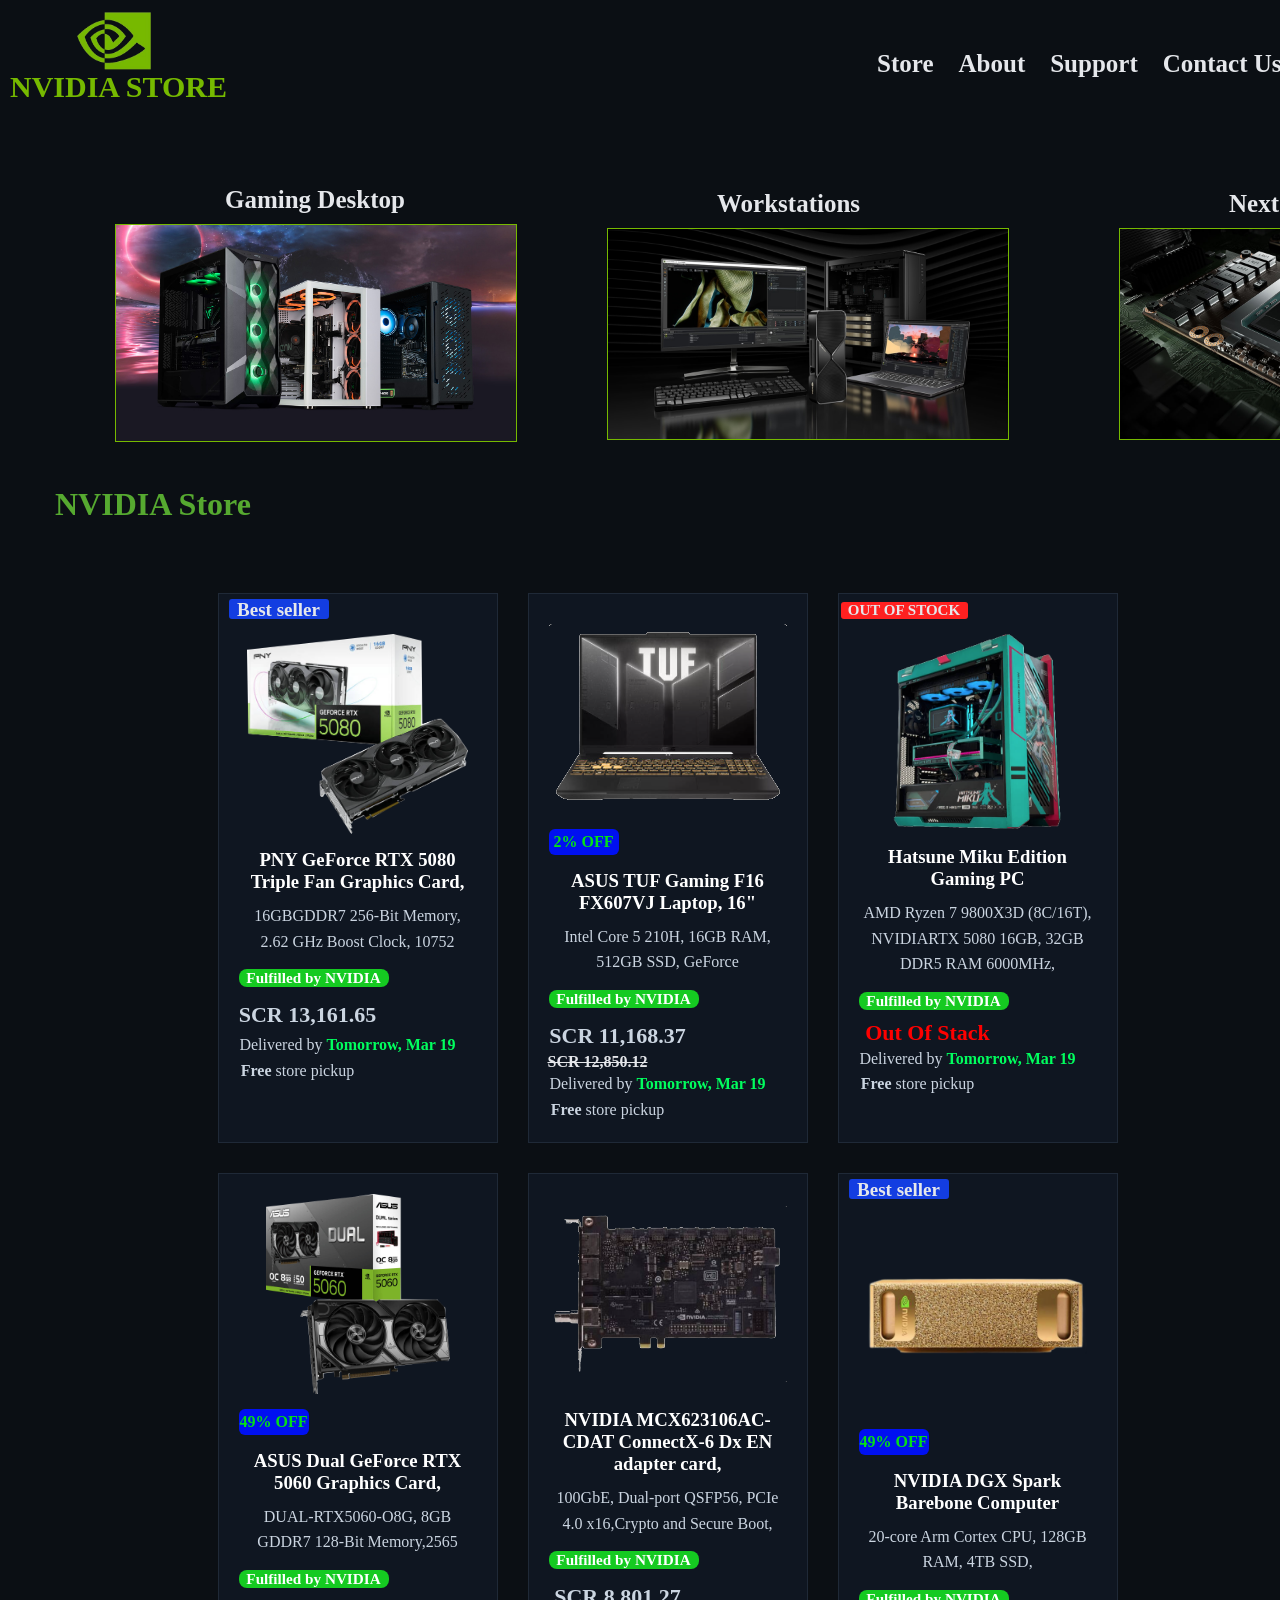
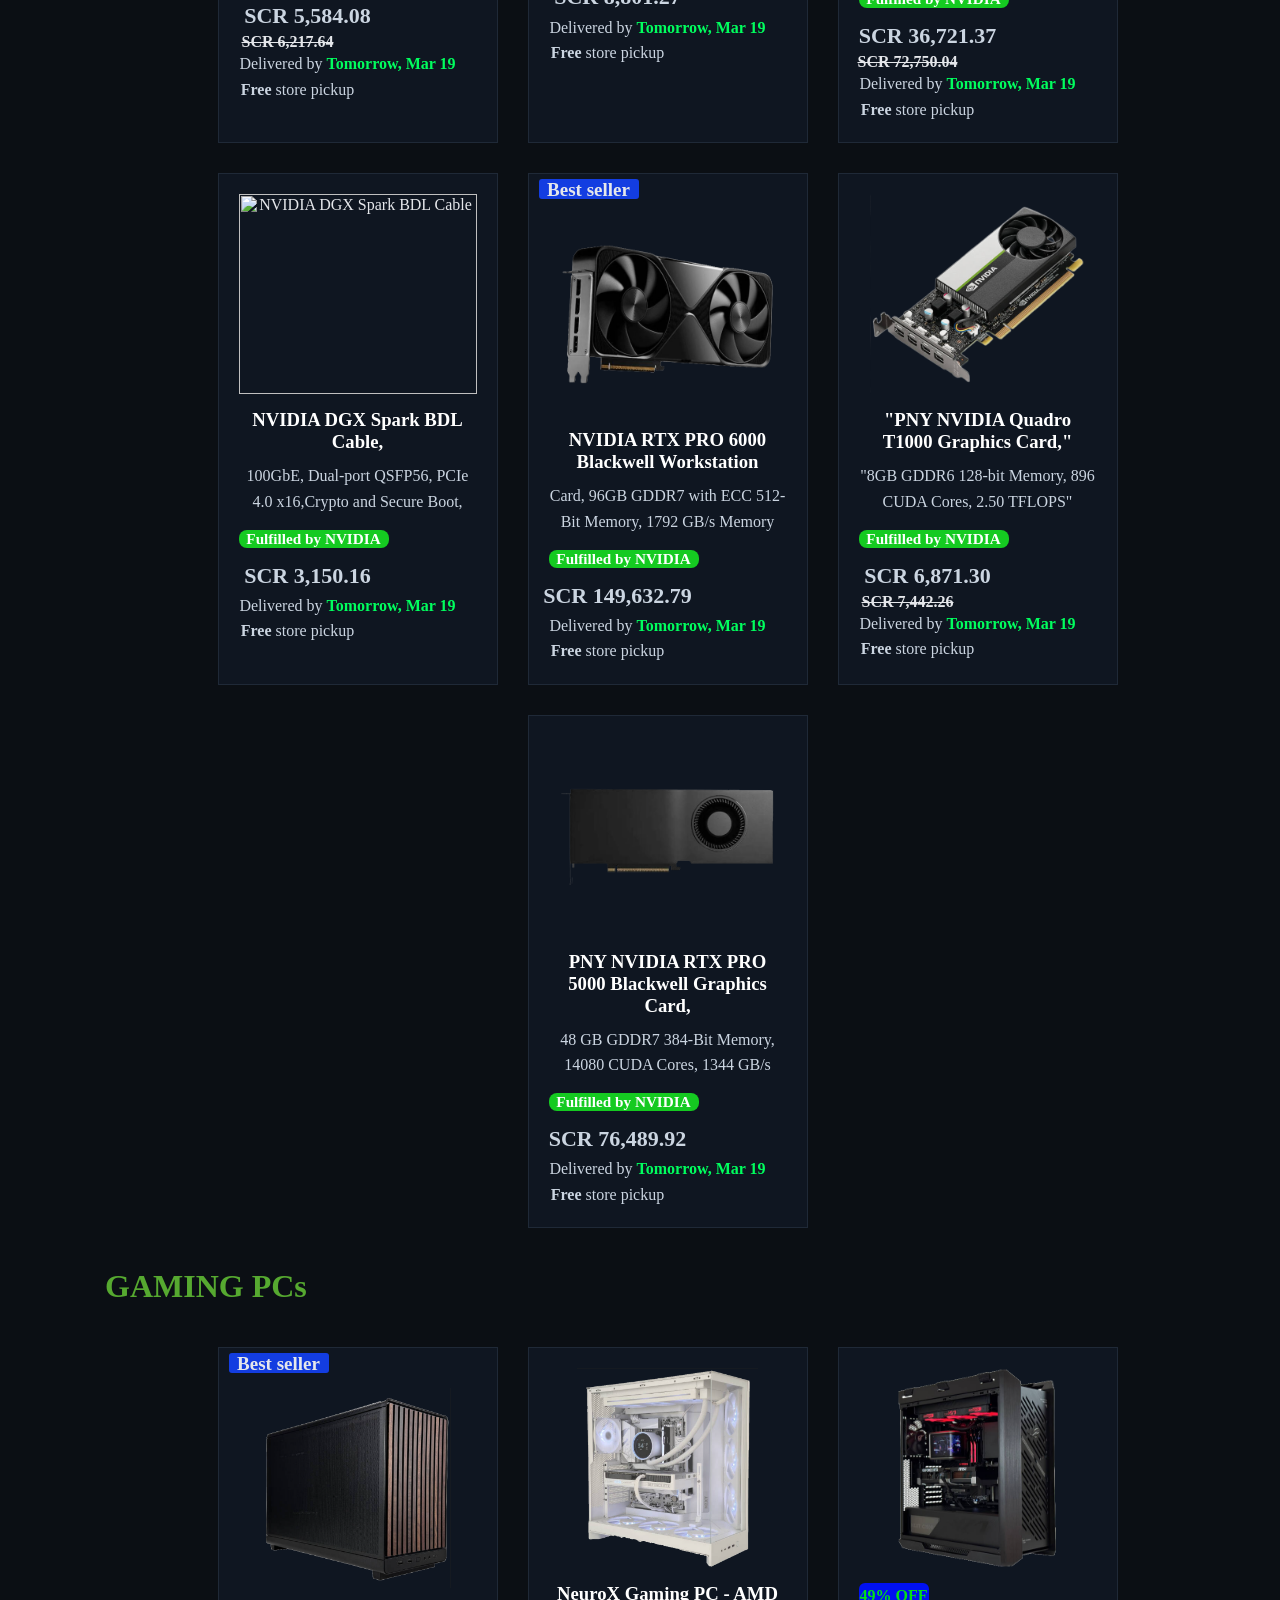
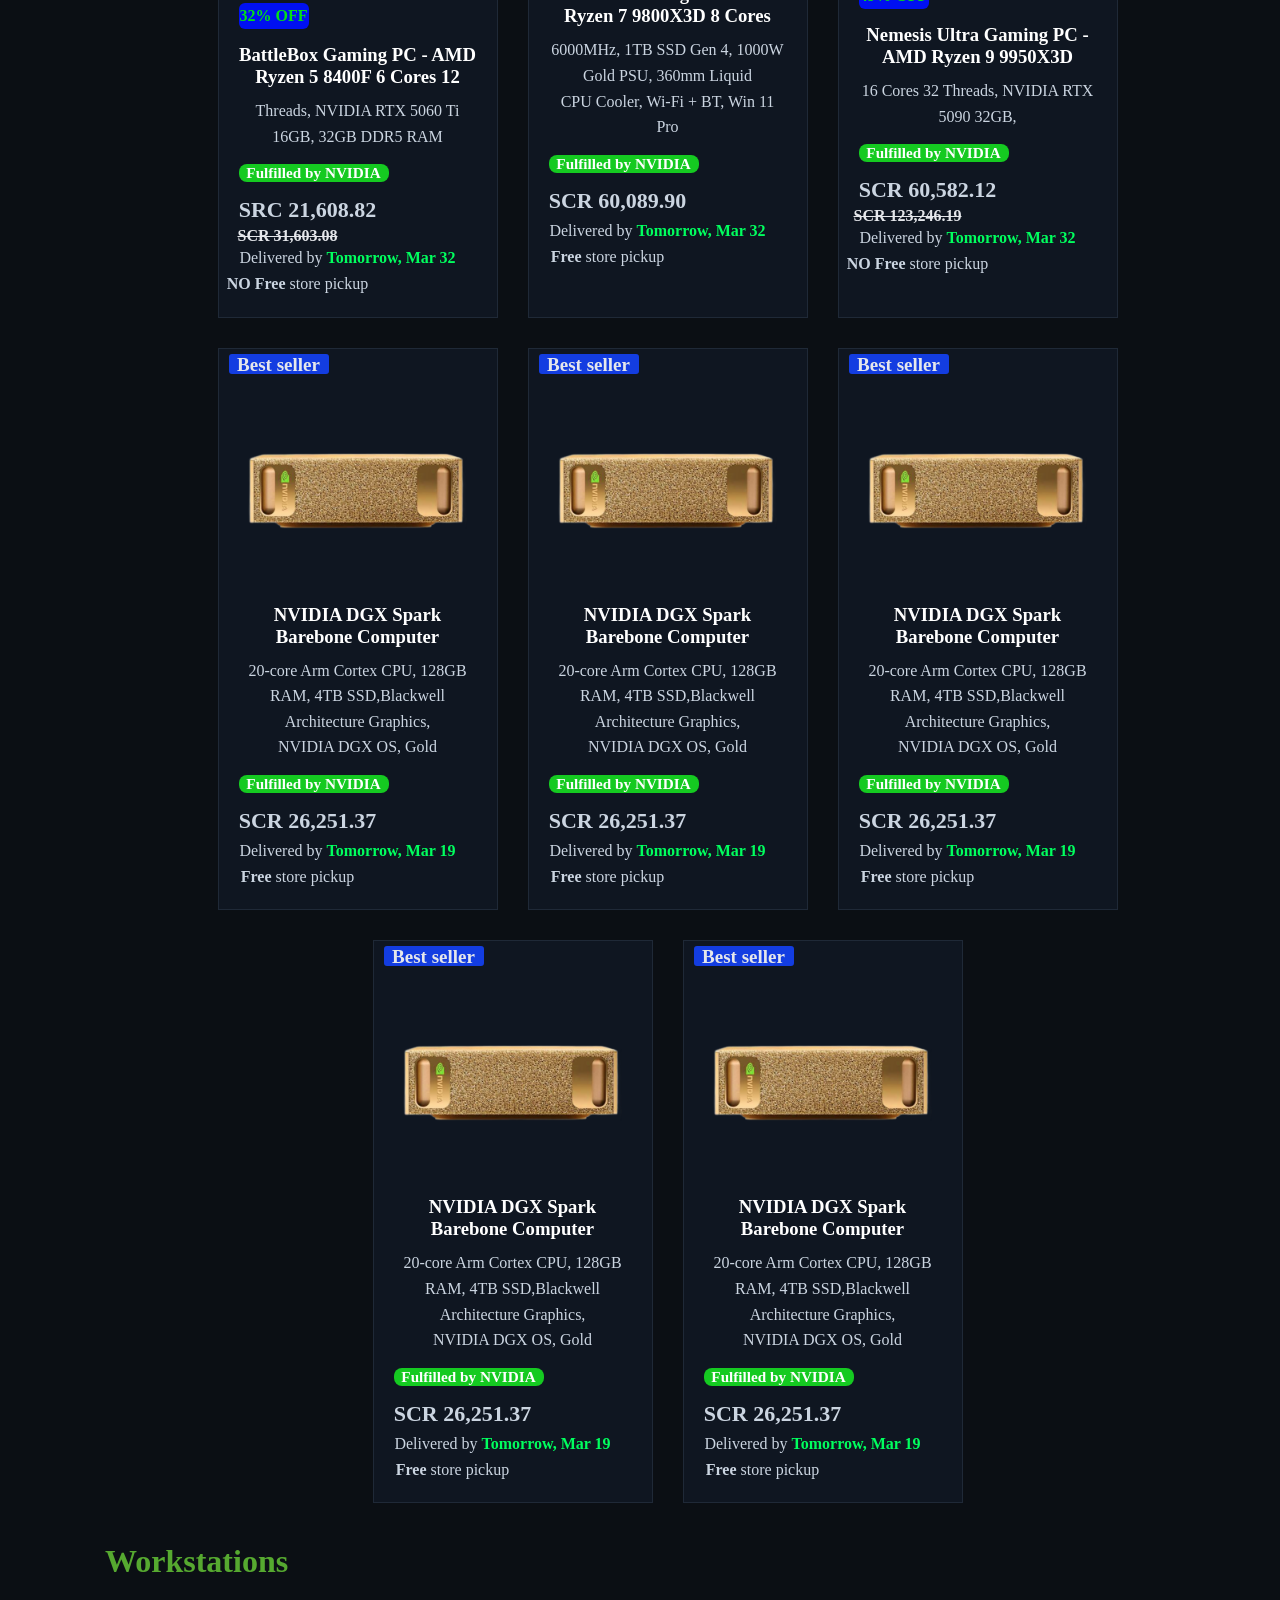
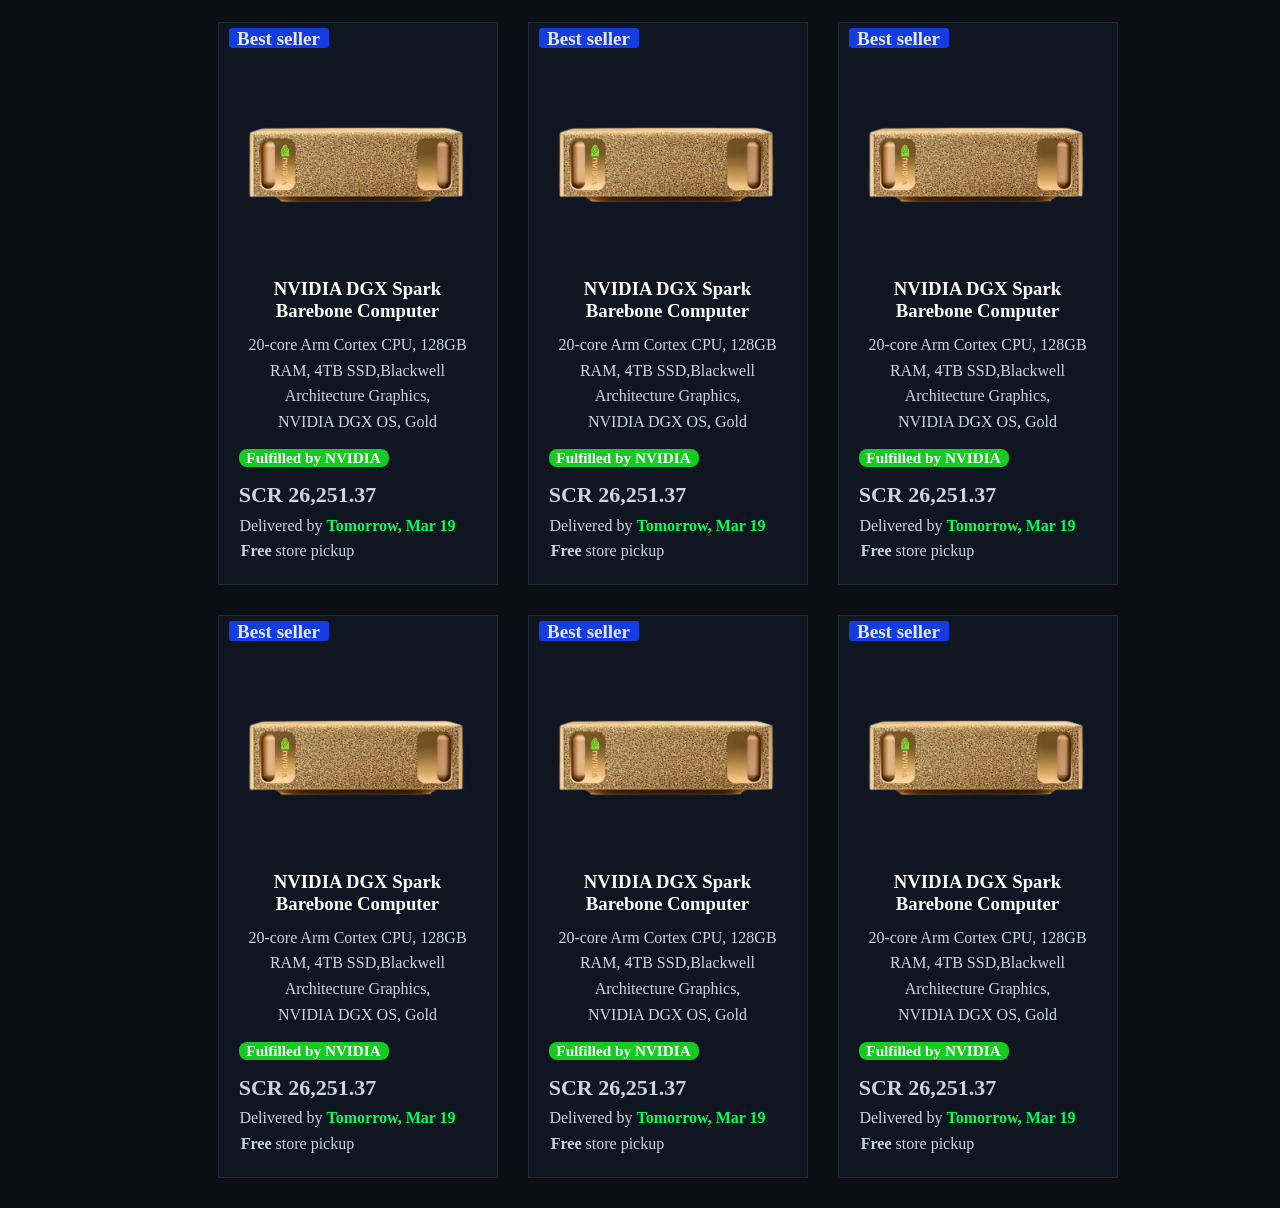
==== store.html @ 6711a272 "Initial commit" ====
<DOCTYPE html>
    <html lang="en">
    <head>
     <title>Store - NVIDIA</title>
     <link rel="stylesheet" href="style.css">
    </head>

    <body>

    
    <nav>


        <img src="NVIDIA-logo2.png" alt="NVIDIA-logo2" width="100px" height="auto">
       
              <h2>NVIDIA STORE</h2>
              
        
        <a href="store.html">Store</a>
        <a href="about.html">About</a>
        <a href="support.html">Support</a>
        <a href="index.html">Contact Us</a>
           <a href="login-page.html">
        <button class="btnLogin-popup">Login</button>
         </a>
            
         
          <div class="cart-input">

            <div class="number-check">
               <h3>2</h3>
            </div>

            <button><svg  xmlns="http://www.w3.org/2000/svg" width="24" height="24"  
fill="currentColor" viewBox="0 0 24 24" >
<!--Boxicons v3.0.8 https://boxicons.com | License  https://docs.boxicons.com/free-->
<path d="M21 6H7.05L5.94 2.68A1 1 0 0 0 4.99 2h-3v2h2.28l3.54 10.63A2 2 0 0 0 9.71 16h7.59a2 2 0 0 0 1.87-1.3l2.76-7.35c.11-.31.07-.65-.11-.92A1 1 0 0 0 21 6m-3.69 8H9.72l-2-6h11.84zM10 18a2 2 0 1 0 0 4 2 2 0 1 0 0-4m7 0a2 2 0 1 0 0 4 2 2 0 1 0 0-4"></path>
</svg> <span> Cart</span></button> 
          </div>
        

          <div class="wish-input">

            <button><svg  xmlns="http://www.w3.org/2000/svg" width="24" height="24"  
fill="currentColor" viewBox="0 0 24 24" >
<!--Boxicons v3.0.8 https://boxicons.com | License  https://docs.boxicons.com/free-->
<path d="m12.7 7.55-.2.19-.2-.19c-.76-.73-1.97-.73-2.73 0-.76.74-.76 1.9 0 2.63L12.5 13l2.93-2.82c.76-.73.76-1.89 0-2.63-.77-.73-1.97-.73-2.73 0"></path><path d="M20 2H6C4.35 2 3 3.35 3 5v14c0 1.65 1.35 3 3 3h15v-2H6c-.55 0-1-.45-1-1s.45-1 1-1h14c.55 0 1-.45 1-1V3c0-.55-.45-1-1-1m-6 14H6c-.35 0-.69.07-1 .18V5c0-.55.45-1 1-1h13v12z"></path>
</svg><span> WishList</span></button> 
          </div>
        




     <div class="search-bar">

      <input type="text" placeholder="What are you looking for?">
      <button><svg xmlns="http://www.w3.org/2000/svg" width="16" height="16" fill="currentColor" class="bi bi-search" viewBox="0 0 16 16">
  <path d="M11.742 10.344a6.5 6.5 0 1 0-1.397 1.398h-.001q.044.06.098.115l3.85 3.85a1 1 0 0 0 1.415-1.414l-3.85-3.85a1 1 0 0 0-.115-.1zM12 6.5a5.5 5.5 0 1 1-11 0 5.5 5.5 0 0 1 11 0"/>
</svg></button>
     </div>
   
    </nav>
      
   
    <section class="store-categories">
         <div class="in-category">
         <label>Gaming Desktop</label>
        <div class="category"><a href="#gaming-hero"><img src="IF-you-dare.png"></a></div></div>
           <div class="in-category2">
        <label>Workstations</label>
        <div class="category"><a href="#workstations"><img src="on house.png"></a></div></div>
          <div class="in-category3">
        <label>Next Gen Hardware</label>
        <div class="category"><a href="#"><img src="on the gen.png"></a></div></div>
    </section>

     
    <h1>NVIDIA Store</h1>

    <section class="products">
     
    <div class="product">
      <div class=seller-best>Best seller</div>
       <a href="5080 page.html" class="product-link">
        <img src="67.png" alt="NVIDIA T=RTX 5080" width="300">
        <h3>PNY GeForce RTX 5080 Triple Fan Graphics Card,</h3> 
        <p>16GBGDDR7 256-Bit Memory, 2.62 GHz Boost Clock, 10752 
             </p>
          
           <div class="tag-Fulfilled">
             <h3>Fulfilled by NVIDIA</h3>
             </div>

              <div class="product-card-price">
                 <p>SCR 13,161.65</p>
              </div>

              <div class="delivery-date">
               <p>Delivered by<p2>Tomorrow, Mar 19</p2></p>
             
              </div>
            
              <div class="free-store">
                 <p><p2>Free</p2>store pickup</p>
              </div>
          </a>
           </div>
           

        <div class="product">
           
               <a href="ASUS TUF Gaming F16 laptop.html" class="product-link">
         <img src="lap (2).png" alt="ASUS TUF Gaming F16 FX607VJ Laptop" width="300">
          <div class="discount-tag"><p>2% OFF</p></div>
         <h3>ASUS TUF Gaming F16 FX607VJ Laptop, 16" </h3> <p>Intel Core
             5 210H, 16GB RAM, 512GB SSD, GeForce</p>
      
           
           <div class="tag-Fulfilled">
             <h3>Fulfilled by NVIDIA</h3>
             </div>

              <div class="product-card-price">
                 <p>SCR 11,168.37</p>
                 <p6>SCR 12,850.12</p6>
              </div>

              <div class="delivery-date">
               <p>Delivered by<p2>Tomorrow, Mar 19</p2></p>
             
              </div>
            
              <div class="free-store">
                 <p><p2>Free</p2>store pickup</p>
              </div>
            </a>
        </div>
    
        <div class="product">
                    
                      <div class="out-of-stock"> OUT OF STOCK</div>
               <a href="product detail.html" class="product-link">
            <img src="miku.png" alt="Hatsune Miku Edition Gaming PC" width="300">
 
            <h3>Hatsune Miku Edition Gaming PC</h3>

             <p>AMD Ryzen 7 9800X3D (8C/16T), NVIDIARTX 5080 16GB, 32GB DDR5 RAM 6000MHz,</p> 
               
           <div class="tag-Fulfilled">
             <h3>Fulfilled by NVIDIA</h3>
             </div>

              <div class="product-card-price">
                 <p3>Out Of Stack</p3>
              </div>

              <div class="delivery-date">
               <p>Delivered by<p2>Tomorrow, Mar 19</p2></p>
             
              </div>
            
              <div class="free-store">
                 <p><p2>Free</p2>store pickup</p>
              </div>
            
             </a>
        </div>

        <div class="product">
               <a href="product detail.html" class="product-link">
            <img src="GPu.png" alt="ASUS Dual GeForce RTX 5060 OC Edition Graphics Card," width="300">
              <div class="discount-tag"><p>49% OFF</p></div>
            <h3>ASUS Dual GeForce RTX 5060  Graphics Card,</h3>

            <p>DUAL-RTX5060-O8G, 8GB GDDR7 128-Bit Memory,2565 </p>
          
                  
           <div class="tag-Fulfilled">
             <h3>Fulfilled by NVIDIA</h3>
             </div>

              <div class="product-card-price">
                 <p>SCR 5,584.08</p>
                 <p6>SCR 6,217.64</p6>
              </div>

              <div class="delivery-date">
               <p>Delivered by<p2>Tomorrow, Mar 19</p2></p>
             
              </div>
            
              <div class="free-store">
                 <p><p2>Free</p2>store pickup</p>
              </div>
                 </a>
        </div>

        <div class="product">
               <a href="product detail.html" class="product-link">
            <img src="Nvlink.png" alt="NVIDIA MCX623106AC-CDAT ConnectX-6 Dx EN adapter card," width="300">

            <h3>NVIDIA MCX623106AC-CDAT ConnectX-6 Dx EN adapter card,</h3>

            <p>100GbE, Dual-port QSFP56, PCIe 4.0 x16,Crypto and Secure Boot,</p>
            
              
           <div class="tag-Fulfilled">
             <h3>Fulfilled by NVIDIA</h3>
             </div>

              <div class="product-card-price">
                 <p>SCR 8,801.27</p>
              </div>

              <div class="delivery-date">
               <p>Delivered by<p2>Tomorrow, Mar 19</p2></p>
             
              </div>
            
              <div class="free-store">
                 <p><p2>Free</p2>store pickup</p>
              </div>
            </a>
        </div>

        <div class="product">
         <div class=seller-best>Best seller</div>
               <a href="product detail.html" class="product-link">
            <img src="Gold tech.png" alt="NVIDIA DGX Spark Barebone Computer" width="300">
               <div class="discount-tag"><p>49% OFF</p></div>
            <h3>NVIDIA DGX Spark Barebone Computer</h3>
            <p> 20-core Arm Cortex CPU, 128GB RAM, 4TB SSD,</p>

              
           <div class="tag-Fulfilled">
             <h3>Fulfilled by NVIDIA</h3>
             </div>

              <div class="product-card-price">
                 <p>SCR 36,721.37</p>
                 <p6>SCR 72,750.04</p6>
              </div>

              <div class="delivery-date">
               <p>Delivered by<p2>Tomorrow, Mar 19</p2></p>
             
              </div>
            
              <div class="free-store">
                 <p><p2>Free</p2>store pickup</p>
              </div>
             </a>
        </div>

        <div class="product">
               <a href="product detail.html" class="product-link">
            <img src="link tray.png" alt="NVIDIA DGX Spark BDL Cable" width="300">
            <h3>NVIDIA DGX Spark BDL Cable,</h3>
            <p>100GbE, Dual-port QSFP56, PCIe 4.0 x16,Crypto and Secure Boot,</p>
          
              
           <div class="tag-Fulfilled">
             <h3>Fulfilled by NVIDIA</h3>
             </div>

              <div class="product-card-price">
                 <p>SCR 3,150.16</p>
              </div>

              <div class="delivery-date">
               <p>Delivered by<p2>Tomorrow, Mar 19</p2></p>
             
              </div>
            
              <div class="free-store">
                 <p><p2>Free</p2>store pickup</p>
              </div>
             </a>
        </div>
        <div class="product">
         <div class=seller-best>Best seller</div>
               <a href="product detail.html" class="product-link">
            <img src="Blackwell.png" alt="NVIDIA RTX PRO 6000 Blackwell Workstation Edition Graphics" width="300">
            <h3>NVIDIA RTX PRO 6000 Blackwell Workstation</h3>
            <p>Card, 96GB GDDR7 with ECC 512-Bit Memory, 1792 GB/s Memory</p>
         
             
           <div class="tag-Fulfilled">
             <h3>Fulfilled by NVIDIA</h3>
             </div>

              <div class="product-card-price">
                 <p>SCR 149,632.79</p>
              </div>

              <div class="delivery-date">
               <p>Delivered by<p2>Tomorrow, Mar 19</p2></p>
             
              </div>
            
              <div class="free-store">
                 <p><p2>Free</p2>store pickup</p>
              </div>
             </a>
        </div>
 
          



      
        <div class="product">
               <a href="product detail.html" class="product-link">
            <img src="OG Style.png" alt="PNY NVIDIA Quadro T1000 Graphics Card," width="300">

            <h3>"PNY NVIDIA Quadro T1000 Graphics Card,"</h3>
            <p>"8GB GDDR6 128-bit Memory, 896 CUDA Cores, 2.50 TFLOPS"</p>
           
            
               
           <div class="tag-Fulfilled">
             <h3>Fulfilled by NVIDIA</h3>
             </div>

              <div class="product-card-price">
                 <p>SCR 6,871.30</p>
                 <p6>SCR 7,442.26</p6>
              </div>

              <div class="delivery-date">
               <p>Delivered by<p2>Tomorrow, Mar 19</p2></p>
             
              </div>
            
              <div class="free-store">
                 <p><p2>Free</p2>store pickup</p>
              </div>
            </a>

        </div>
        <div class="product">
               <a href="product detail.html" class="product-link">
            <img src="GTX.png" alt="PNY NVIDIA RTX PRO 5000 Blackwell" width="300">
            <h3>PNY NVIDIA RTX PRO 5000 Blackwell Graphics Card,</h3>
            <p>48 GB GDDR7 384-Bit Memory, 14080 CUDA Cores, 1344 GB/s</p>
          

               
           <div class="tag-Fulfilled">
             <h3>Fulfilled by NVIDIA</h3>
             </div>

              <div class="product-card-price">
                 <p>SCR 76,489.92</p>
              </div>

              <div class="delivery-date">
               <p>Delivered by<p2>Tomorrow, Mar 19</p2></p>
             
              </div>
            
              <div class="free-store">
                 <p><p2>Free</p2>store pickup</p>
              </div>
            </a>
        </div>
           </section>
           <div class="gaming-tag" id="gaming-hero">
                 <h1>GAMING PCs</h1>
            </div>
   
         <section class="products">

           <div class="product">
         <div class=seller-best>Best seller</div>
               <a href="product detail.html" class="product-link">
            <img src="pc-rama.png" alt="NVIDIA DGX Spark Barebone Computer" width="300">
            <div class="discount-tag"><p>32% OFF</p></div>
            <h3>BattleBox Gaming PC - AMD Ryzen 5 8400F 6 Cores 12</h3>
            <p>Threads, NVIDIA RTX 5060 Ti 16GB, 32GB DDR5 RAM</p>
      
              
           <div class="tag-Fulfilled">
             <h3>Fulfilled by NVIDIA</h3>
             </div>

              <div class="product-card-price">
                 <p>SRC 21,608.82</p>
                 <p6>SCR 31,603.08</p6>
              </div>

              <div class="delivery-date">
               <p>Delivered by<p2>Tomorrow, Mar 32</p2></p>
             
              </div>
            
              <div class="free-store">
                 <p><p2>NO Free</p2>store pickup</p>
              </div>
             </a>
        </div>


       <div class="product">
     
               <a href="product detail.html" class="product-link">
            <img src="white-dc.png" alt="NVIDIA DGX Spark Barebone Computer" width="300">
            <h3>NeuroX Gaming PC - AMD Ryzen 7 9800X3D 8 Cores</h3>
            <p>6000MHz, 1TB SSD Gen 4, 1000W Gold PSU, 360mm Liquid</p>
            <p>CPU Cooler, Wi-Fi + BT, Win 11 Pro</p>
           
              
           <div class="tag-Fulfilled">
             <h3>Fulfilled by NVIDIA</h3>
             </div>

              <div class="product-card-price">
                 <p>SCR 60,089.90</p>
              </div>

              <div class="delivery-date">
               <p>Delivered by<p2>Tomorrow, Mar 32</p2></p>
             
              </div>
            
              <div class="free-store">
                 <p><p2>Free</p2>store pickup</p>
              </div>
             </a>
        </div>


           <div class="product">

               <a href="product detail.html" class="product-link">
            <img src="aus64.png" alt="NVIDIA DGX Spark Barebone Computer" width="300">
             <div class="discount-tag"><p>49% OFF</p></div>
            <h3>Nemesis Ultra Gaming PC - AMD Ryzen 9 9950X3D</h3>
            <p> 16 Cores 32 Threads, NVIDIA RTX 5090 32GB,</p>
    
           <div class="tag-Fulfilled">
             <h3>Fulfilled by NVIDIA</h3>
             </div>

              <div class="product-card-price">
                 <p>SCR 60,582.12</p>
                 <p6>SCR 123,246.19</p6>
              </div>

              <div class="delivery-date">
               <p>Delivered by<p2>Tomorrow, Mar 32</p2></p>
             
              </div>
            
              <div class="free-store">
                 <p><p2>NO Free</p2>store pickup</p>
              </div>
             </a>
        </div>

          <div class="product">
         <div class=seller-best>Best seller</div>
               <a href="product detail.html" class="product-link">
            <img src="Gold tech.png" alt="NVIDIA DGX Spark Barebone Computer" width="300">
            <h3>NVIDIA DGX Spark Barebone Computer</h3>
            <p> 20-core Arm Cortex CPU, 128GB RAM, 4TB SSD,Blackwell Architecture Graphics,</p>
            <p> NVIDIA DGX OS, Gold</p>
              
           <div class="tag-Fulfilled">
             <h3>Fulfilled by NVIDIA</h3>
             </div>

              <div class="product-card-price">
                 <p>SCR 26,251.37</p>
              </div>

              <div class="delivery-date">
               <p>Delivered by<p2>Tomorrow, Mar 19</p2></p>
             
              </div>
            
              <div class="free-store">
                 <p><p2>Free</p2>store pickup</p>
              </div>
             </a>
        </div>

          <div class="product">
         <div class=seller-best>Best seller</div>
               <a href="product detail.html" class="product-link">
            <img src="Gold tech.png" alt="NVIDIA DGX Spark Barebone Computer" width="300">
            <h3>NVIDIA DGX Spark Barebone Computer</h3>
            <p> 20-core Arm Cortex CPU, 128GB RAM, 4TB SSD,Blackwell Architecture Graphics,</p>
            <p> NVIDIA DGX OS, Gold</p>
              
           <div class="tag-Fulfilled">
             <h3>Fulfilled by NVIDIA</h3>
             </div>

              <div class="product-card-price">
                 <p>SCR 26,251.37</p>
              </div>

              <div class="delivery-date">
               <p>Delivered by<p2>Tomorrow, Mar 19</p2></p>
             
              </div>
            
              <div class="free-store">
                 <p><p2>Free</p2>store pickup</p>
              </div>
             </a>
        </div>

          <div class="product">
         <div class=seller-best>Best seller</div>
               <a href="product detail.html" class="product-link">
            <img src="Gold tech.png" alt="NVIDIA DGX Spark Barebone Computer" width="300">
            <h3>NVIDIA DGX Spark Barebone Computer</h3>
            <p> 20-core Arm Cortex CPU, 128GB RAM, 4TB SSD,Blackwell Architecture Graphics,</p>
            <p> NVIDIA DGX OS, Gold</p>
              
           <div class="tag-Fulfilled">
             <h3>Fulfilled by NVIDIA</h3>
             </div>

              <div class="product-card-price">
                 <p>SCR 26,251.37</p>
              </div>

              <div class="delivery-date">
               <p>Delivered by<p2>Tomorrow, Mar 19</p2></p>
             
              </div>
            
              <div class="free-store">
                 <p><p2>Free</p2>store pickup</p>
              </div>
             </a>
        </div>

          <div class="product">
         <div class=seller-best>Best seller</div>
               <a href="product detail.html" class="product-link">
            <img src="Gold tech.png" alt="NVIDIA DGX Spark Barebone Computer" width="300">
            <h3>NVIDIA DGX Spark Barebone Computer</h3>
            <p> 20-core Arm Cortex CPU, 128GB RAM, 4TB SSD,Blackwell Architecture Graphics,</p>
            <p> NVIDIA DGX OS, Gold</p>
              
           <div class="tag-Fulfilled">
             <h3>Fulfilled by NVIDIA</h3>
             </div>

              <div class="product-card-price">
                 <p>SCR 26,251.37</p>
              </div>

              <div class="delivery-date">
               <p>Delivered by<p2>Tomorrow, Mar 19</p2></p>
             
              </div>
            
              <div class="free-store">
                 <p><p2>Free</p2>store pickup</p>
              </div>
             </a>
        </div>

          <div class="product">
         <div class=seller-best>Best seller</div>
               <a href="product detail.html" class="product-link">
            <img src="Gold tech.png" alt="NVIDIA DGX Spark Barebone Computer" width="300">
            <h3>NVIDIA DGX Spark Barebone Computer</h3>
            <p> 20-core Arm Cortex CPU, 128GB RAM, 4TB SSD,Blackwell Architecture Graphics,</p>
            <p> NVIDIA DGX OS, Gold</p>
              
           <div class="tag-Fulfilled">
             <h3>Fulfilled by NVIDIA</h3>
             </div>

              <div class="product-card-price">
                 <p>SCR 26,251.37</p>
              </div>

              <div class="delivery-date">
               <p>Delivered by<p2>Tomorrow, Mar 19</p2></p>
             
              </div>
            
              <div class="free-store">
                 <p><p2>Free</p2>store pickup</p>
              </div>
             </a>
        </div>
         </section>
        
          <div class="gaming-tag" id="workstations">
                 <h1>Workstations</h1>
            </div>

            <section class="products">

   
          <div class="product">
         <div class=seller-best>Best seller</div>
               <a href="product detail.html" class="product-link">
            <img src="Gold tech.png" alt="NVIDIA DGX Spark Barebone Computer" width="300">
            <h3>NVIDIA DGX Spark Barebone Computer</h3>
            <p> 20-core Arm Cortex CPU, 128GB RAM, 4TB SSD,Blackwell Architecture Graphics,</p>
            <p> NVIDIA DGX OS, Gold</p>
              
           <div class="tag-Fulfilled">
             <h3>Fulfilled by NVIDIA</h3>
             </div>

              <div class="product-card-price">
                 <p>SCR 26,251.37</p>
              </div>

              <div class="delivery-date">
               <p>Delivered by<p2>Tomorrow, Mar 19</p2></p>
             
              </div>
            
              <div class="free-store">
                 <p><p2>Free</p2>store pickup</p>
              </div>
             </a>
        </div>




        
          <div class="product">
         <div class=seller-best>Best seller</div>
               <a href="product detail.html" class="product-link">
            <img src="Gold tech.png" alt="NVIDIA DGX Spark Barebone Computer" width="300">
            <h3>NVIDIA DGX Spark Barebone Computer</h3>
            <p> 20-core Arm Cortex CPU, 128GB RAM, 4TB SSD,Blackwell Architecture Graphics,</p>
            <p> NVIDIA DGX OS, Gold</p>
              
           <div class="tag-Fulfilled">
             <h3>Fulfilled by NVIDIA</h3>
             </div>

              <div class="product-card-price">
                 <p>SCR 26,251.37</p>
              </div>

              <div class="delivery-date">
               <p>Delivered by<p2>Tomorrow, Mar 19</p2></p>
             
              </div>
            
              <div class="free-store">
                 <p><p2>Free</p2>store pickup</p>
              </div>
             </a>
        </div>




        
          <div class="product">
         <div class=seller-best>Best seller</div>
               <a href="product detail.html" class="product-link">
            <img src="Gold tech.png" alt="NVIDIA DGX Spark Barebone Computer" width="300">
            <h3>NVIDIA DGX Spark Barebone Computer</h3>
            <p> 20-core Arm Cortex CPU, 128GB RAM, 4TB SSD,Blackwell Architecture Graphics,</p>
            <p> NVIDIA DGX OS, Gold</p>
              
           <div class="tag-Fulfilled">
             <h3>Fulfilled by NVIDIA</h3>
             </div>

              <div class="product-card-price">
                 <p>SCR 26,251.37</p>
              </div>

              <div class="delivery-date">
               <p>Delivered by<p2>Tomorrow, Mar 19</p2></p>
             
              </div>
            
              <div class="free-store">
                 <p><p2>Free</p2>store pickup</p>
              </div>
             </a>
        </div>



        
          <div class="product">
         <div class=seller-best>Best seller</div>
               <a href="product detail.html" class="product-link">
            <img src="Gold tech.png" alt="NVIDIA DGX Spark Barebone Computer" width="300">
            <h3>NVIDIA DGX Spark Barebone Computer</h3>
            <p> 20-core Arm Cortex CPU, 128GB RAM, 4TB SSD,Blackwell Architecture Graphics,</p>
            <p> NVIDIA DGX OS, Gold</p>
              
           <div class="tag-Fulfilled">
             <h3>Fulfilled by NVIDIA</h3>
             </div>

              <div class="product-card-price">
                 <p>SCR 26,251.37</p>
              </div>

              <div class="delivery-date">
               <p>Delivered by<p2>Tomorrow, Mar 19</p2></p>
             
              </div>
            
              <div class="free-store">
                 <p><p2>Free</p2>store pickup</p>
              </div>
             </a>
        </div>



        
          <div class="product">
         <div class=seller-best>Best seller</div>
               <a href="product detail.html" class="product-link">
            <img src="Gold tech.png" alt="NVIDIA DGX Spark Barebone Computer" width="300">
            <h3>NVIDIA DGX Spark Barebone Computer</h3>
            <p> 20-core Arm Cortex CPU, 128GB RAM, 4TB SSD,Blackwell Architecture Graphics,</p>
            <p> NVIDIA DGX OS, Gold</p>
              
           <div class="tag-Fulfilled">
             <h3>Fulfilled by NVIDIA</h3>
             </div>

              <div class="product-card-price">
                 <p>SCR 26,251.37</p>
              </div>

              <div class="delivery-date">
               <p>Delivered by<p2>Tomorrow, Mar 19</p2></p>
             
              </div>
            
              <div class="free-store">
                 <p><p2>Free</p2>store pickup</p>
              </div>
             </a>
        </div>


        
          <div class="product">
         <div class=seller-best>Best seller</div>
               <a href="product detail.html" class="product-link">
            <img src="Gold tech.png" alt="NVIDIA DGX Spark Barebone Computer" width="300">
            <h3>NVIDIA DGX Spark Barebone Computer</h3>
            <p> 20-core Arm Cortex CPU, 128GB RAM, 4TB SSD,Blackwell Architecture Graphics,</p>
            <p> NVIDIA DGX OS, Gold</p>
              
           <div class="tag-Fulfilled">
             <h3>Fulfilled by NVIDIA</h3>
             </div>

              <div class="product-card-price">
                 <p>SCR 26,251.37</p>
              </div>

              <div class="delivery-date">
               <p>Delivered by<p2>Tomorrow, Mar 19</p2></p>
             
              </div>
            
              <div class="free-store">
                 <p><p2>Free</p2>store pickup</p>
              </div>
             </a>
        </div>


            </section>
    </ul>
    </body>
    </html>
---- style.css ----
/* Base styling */
*{
    margin: 0;
    padding: 0;
    box-sizing: border-box;

    
}

body {
    margin: 0;
    background-color: #0b0f14;
    color: #e5e7eb;
     background-image: url("");
      overflow-x: hidden;
     



      
}

html {

    scroll-behavior: smooth;
}

/*===== NAVIGATION ===== */

nav {

    padding: 20px 40px;
    font-size:25px;
    color: none;
    text-decoration: none;
    font-weight: 500px;
    margin-left: 20px;
    display:flex;
    flex-wrap: wrap;
    max-width: fit-content;
   

  
}

nav  a {

    position: relative;
    left:510px;
    padding-top: 30px;
  
    position: relative;
    

    color: #e5e7eb;
    text-decoration: none;
    margin-right: 25px;
    font-weight: 600;
  

   
}

nav a button {

    position: relative;
    bottom:8px;

}

nav img {

    max-width: 90px;
    
    padding:5px 5px;
    justify-content: center;
    position: relative;
    bottom: 20px;
    left:10px;
   
}

nav h2 {

    max-width:300px;
    font-size:30px;
    position:relative;
    top:50px;
    right:140px;
    color:#76b900;
}




 .btnLogin-popup{

    width: 130px;
    height: 50px;
    background: transparent ;
    border: 2px solid greenyellow;
    outline: none;
    border-radius: 6px;
    cursor: pointer;
    font-size:1.1em;
    color: greenyellow;
    font-weight:500;
    margin-left:0px;
    



}

/* side bar */

.wish-input {

    position: relative;
    left:485px;
    max-width: 130px;
    top:25px;
    border-radius:8px;
}

.wish-input button {

     
    width:40px;
    height:35px;
       background-color: transparent;
           border-radius:8px;
           border-color: #03e116;
           position: relative;
         
}

.wish-input span {

    
    position:relative;
    top:5px;
    font-size:15px;
      font-weight: bold;
      color:#03e116;
      position: relative;
      right:15px;

}

.wish-input svg {

     height:100%;
    width:100%;
    color:#26ff00;
    

}

.wish-input button:hover {

    transform:scale(1.05);
    border:#2bff00;
}



.cart-input {

  
     position: relative;
    left:620px;
    max-width: 130px;
    top:8px;
    border-radius:8px;
  
  
    


}

.cart-input button {

  
    width:40px;
    height:35px;
       background-color: transparent;
           border-radius:8px;
           border-color: #03e116;
}

.number-check {

    background-color: rgb(6, 138, 11);
    border-radius: 20px;
    
    max-width: 18px;
    max-height:20px;
    font-size: 12px;
   padding-left: 5px;
   position: relative;
   left:40px;
   top:10px;
}



.cart-input span {

    position:relative;
    top:5px;
    font-size:15px;
      font-weight: bold;
      color:#26ff00;
   
}

.cart-input svg {

    height:100%;
    width:100%;
    color:#26ff00;
}

.cart-input button:hover {

    transform:scale(1.05);
    border:#2bff00;
}



nav a:hover {
    color:#76b900;
   
}


/* side bar2 */


.account-input {

    
    position: relative;
    left:465px;
    max-width: 40px;
    width: 100%;
    top:25px;
    border-radius:8px;
  
}

.account-input button {

     
    width:40px;
    height:35px;
       background-color: transparent;
           border-radius:8px;
           border-color: #03e116;
           position: relative;
         
}

.account-input span {

    
    position:relative;
    top:5px;
    font-size:15px;
      font-weight: bold;
      color:#00b140;
      position: relative;
      right:25px;
      max-width: 300px;
      width: 100%;
      

}

.account-input svg {

     height:100%;
    width:100%;
    color:#26ff00;
  
    

}



.account-input button:hover {

    transform:scale(1.05);
    border:#2bff00;
}


.wish-input1 {

    position: relative;
    left:615px;
    max-width: 130px;
    top:25px;
    border-radius:8px;
}

.wish-input1 button {

     
    width:40px;
    height:35px;
       background-color: transparent;
           border-radius:8px;
           border-color: #03e116;
           position: relative;
         
}

.wish-input1 span {

    
    position:relative;
    top:5px;
    font-size:15px;
      font-weight: bold;
      color:#00b140;
      position: relative;
      right:15px;

}

.wish-input1 svg {

     height:100%;
    width:100%;
    color:#26ff00;
    

}

.wish-input1 button:hover {

    transform:scale(1.05);
    border:#2bff00;
}



.cart-input1 {

  
     position: relative;
    left:742px;
    max-width: 130px;
    top:8px;
    border-radius:8px;
  
  
    


}

.cart-input1 button {

  
    width:40px;
    height:35px;
       background-color: transparent;
           border-radius:8px;
           border-color: #03e116;
}

.number-check {

    background-color: rgb(6, 138, 11);
    border-radius: 20px;
    
    max-width: 18px;
    max-height:20px;
    font-size: 12px;
   padding-left: 5px;
   position: relative;
   left:43px;
   top:10px;
}



.cart-input1 span {

    position:relative;
    top:5px;
    font-size:15px;
      font-weight: bold;
      color:#26ff00;
   
}

.cart-input1 svg {

    height:100%;
    width:100%;
    color:#26ff00;
}

.cart-input1 button:hover {

    transform:scale(1.05);
    border:#2bff00;
}



nav a:hover {
    color:#76b900;
   
}
/* ===== Heading & TEXT ===== */

h1 {
    color:#56a930;
    margin: 40px;

    
     padding-left: 15px;
     
  
    
}

p{
    
    line-height: 1.6;
}

/*_________ STORE CATEGORIES (ADD BELOW HERE) _________ */

.store-categories {
    display: flex;
    justify-content: start;
     gap:0;
    padding-top: 40px;
    padding-left: -10px;
    
     margin-bottom: 0;

    
   
}
.store-categories label {

    position: relative;
    bottom: 10px;
    right:25px;
    max-height: 60px;
    max-width: 360px;
    font-size:25px;
    font-weight: bold;

   
   
}

.category {

color:#76b900;
font-weight: 600;
border: 1px solid  #76b900;
position: relative;
right:135px;

}

.in-category  {
 
   gap:30px;
   position: relative;
   bottom: 4px;
   left:250px;

   
}

.in-category2 {

    position: relative;
    left:340px;
   gap:30px;
}  

.in-category3  {
    gap:30px;
    position: relative;
    left:450px;
    
}

.category img {

  max-width: 400px;

}

.category :hover{

   transform: scale(1.02);
}

/* Search Bar */

.search-bar {

    max-width: 590px;
    width: auto;
 
    position: relative;
    right:690px;
    top:25px;
    height: 40px;
    align-items: center;
 
    
 

}

.search-bar input {

    width:500px;
    height:40px;
    border-radius: 6px;
    font-size:medium;
    position: relative;
    right:30px;
    bottom: 8px;
    padding-left: 5px;

   
}

.search-bar button {

    height:40px;
    width:60px;
    border-top-right-radius: 5px ;
    border-bottom-right-radius:5px ;
    font-size:medium;
    background: #00b140;
    position: relative;
    right:45px;
    top:1px;
    border-left: #ffffff;
   
  
 

    
}

.search-bar button:hover {

    transform:scale(1.05);
}

.search-bar button svg {

 
    max-width: 152px;
    width:100%;
    height: 27px;

}


/* ======= search bar login =====*/ 

.search-bar1 {

    max-width: 590px;
    width: auto;
 
    position: relative;
    right:520px;
    top:25px;
    height: 40px;
    align-items: center;
 
    
 

}

.search-bar1 input {

    width:500px;
    height:40px;
    border-radius: 6px;
    font-size:medium;
    position: relative;
    right:30px;
    bottom: 8px;
    padding-left: 5px;

   
}

.search-bar1 button {

    height:40px;
    width:60px;
    border-top-right-radius: 5px ;
    border-bottom-right-radius:5px ;
    font-size:medium;
    background: #00b140;
    position: relative;
    right:45px;
    top:1px;
    border-left: #ffffff;
   
  
 

    
}

.search-bar1 button:hover {

    transform:scale(1.05);
}

.search-bar1 button svg {

 
    max-width: 152px;
    width:100%;
    height: 27px;

}

/* ======= Seller tags ===== */

.seller-best {

    background:#133de1;
    max-width: 100px;
    border-radius: 3px;
    position:relative;
    right:10px;
    bottom:15px;
    font-weight: bold;
    font-size: 19px;
    height:20px;
    align-items: center;


}

/* ===== OUT OF STOCK TAG ===== */

.out-of-stock {

   background: rgb(255, 32, 32);
   max-width:127px;
   position: relative;
   right:18px;
   bottom:12px;
   font-size:15px;
   border-radius: 3px;
   font-weight: bold;
}

/* ===== Store Tags for PC gaming === */

.gaming-tag {
    padding-bottom: 5px;
    position: relative;
  left: 50px;
  display: flex;
  justify-content:flex-start;
   max-width: 300px;
  
    max-height: 59px;


  
}

.gaming-tag h1 {

    width: 100%;
    height: 100%;
    position: relative;
    bottom: 30px;
}



/* =================================
    PRODUCT CARDS (STORE PAGE)
   ================================= */

   .products {
    display:flex;
    gap: 30px;
    padding: 30px;
    padding-left: 85px;
    flex-wrap: wrap;
    align-items: stretch;
    width:100%;
   justify-content: center;
  
  

   }

  




   .product {
    background: #0f1621;
    border: 1px solid #1f2937;
    padding: 20px;
    width: 280px;
    display: flex;
    flex-direction: column;
    text-align: center;
    transition: all 0.3s ease;
  
   }

   .product img {
     width: 100%;
     height: 200px;
     object-fit: contain;
     display: block;
     margin-bottom: 15px;
   }

   .product h3 {
    color: #ffffff;
    margin: 15px 0 10px;
   
   }

   .product p {
    color: #cbd5e1;
   }

   /* ===== product card link ===== */

   .product-link {

    display: block;
    text-decoration: none;
    color: inherit;
    cursor: pointer;
   }

   /* ===== Product page ======= */

      .product-container {
  max-width: 1200px;
  margin: 0 auto;
  padding: 20px;
  background: rgba(255, 255, 255, 0.973);
  border-radius: 10px;
  position: relative;
  top:30px;

}

.product-container p {

    font-weight: bold;
    font-size:19px;
}

.product-container h2 {

    position: relative;
    left:20px;
    top:4px;
    color:#000000;
    font-size: 30px;

}

.product-title {
  
  font-weight: none ;
  line-height: 2.35;
  margin-bottom: 16px;
  color: #0c0c0c;
  position: relative;

  max-width:580px;
  padding-right: 16px;
  height:200px;
  position:relative;
  top:80px;
  left:670px;
  
}


.price-section {
  margin-bottom: 20px;
  position: relative;
  bottom:180px;
  max-width:300px;
}

.current-price {
  font-size: 2.4rem;
  font-weight: 700;
  color: #34a326;          /* bright green used on many tech shops */
  margin-bottom: 4px;
}

.vat-text {
  font-size: 0.95rem;
  color: #130a0a;
  margin-bottom: 6px;
  font-weight: bold;
}

.installment-text {
  font-size: 1rem;
  color: #31be24;
  font-weight: bold;
}

.stock-status {
  display: inline-block;
  background: #15ca21;
  color: rgb(5, 5, 5);
  font-weight: bold;
  font-size: 19px;
  padding: 10px 14px;
  border-radius: 6px;
  margin: 16px 0;
  position: relative;
  bottom:200px;

}

.stuck-amount {

   
    max-width:70px;
    height:60px;
    border-radius: 8px;
    position: relative;
    bottom:193px;

}

.stuck-amount select {

    width:70px;
    height:50px;
    border-radius: 6px;
    text-align: center;
    font-size: larger;
    font-weight: bold;
}

.add-to-cart-button {
  background: #00c853;
  color: rgb(0, 0, 0);
  border: none;
  border-radius: 8px;
  font-size: 1.1rem;
  font-weight: 600;
  padding: 16px;
  width: 500px;
  cursor: pointer;
  transition: background 0.2s;
  margin: 20px 0;
  position:relative;
  left: 76px;
  bottom:274px;
}

.add-to-cart-button:hover {
  background: #00b140;
}

.warranty-section {
  margin: 24px 0;
  padding: 16px 0;
  border-top: 1px solid #000000;
  border-bottom: 1px solid #2a2a2a;
  position: relative;
  left:680px;
  bottom:860px;
  max-width: 340px;
}

.warranty-label {
  font-size: 1.05rem;
  font-weight: 600;
  margin-bottom: 12px;
  color: #000000;
}

.warranty-options {
  display: flex;
  flex-direction: column;
  gap: 12px;
  position: relative;
}

.warranty-option {
  display: flex;
  align-items: center;
  font-size: 0.98rem;
  cursor: pointer;
  color: rgb(0, 0, 0);
  font-weight: bold;
}

.warranty-option input[type="radio"] {
  margin-right: 12px;
  accent-color: #00e676;
  transform: scale(1.15);
}

.warranty-option span.price {
  margin-left: auto;
  color: #ff0000;
  font-weight: 500;
}

.delivery-row {
  font-size: 0.96rem;
  color:  #40921a;
  margin: 20px 0;
  position:relative;
  left:670px;
  bottom:860px;
  max-width: 310px;
  font-weight: bold;
}

.delivery-row .change-link {
  color: #2bff00;
  cursor: pointer;
  text-decoration: underline;
  background:#1b1e24;
  border-radius: 6px;
  font-weight: bold ;
  font-size: small;
}

.key-specs-section {
  margin-top: 28px;
  position: relative;
  left:690px;
  bottom:860px;
  max-width:350px;
  border-color: green ;

  
}

.key-specs-title {
  font-size: 1.15rem;
  font-weight: 600;
  margin-bottom: 14px;
  color: #21941d;
}

.key-specs-list {
  list-style: square;
  color:#00ff5e;
}

.key-specs-list li {
  padding: 10px 0;
  border-bottom: 1px solid #0c2b00;
  font-size: 0.98rem;
}

.key-specs-list li:last-child {
  border-bottom: none;
}

.key-specs-list li strong {
  display: inline-block;
  min-width: 160px;
  color: #18a737;
  font-weight: bold;
}

/*====== image in product page ======*/

.image-cast {

    position: relative;
    left:50px;
    width:500px;
    bottom:200px;


}

   /* ===== NVIDIA TAG ===== */
   .fulfilled {
    color:#76b900;
    font-weight: 600;
    font-size:1.1em;
    margin-top: 10px;
   }

   /* HOVOR EFFECTS */

   .product:hover {
    background: rgba(118, 185, 0, 0.05);
    border-color:  #76b900;
    box-shadow: 0 0 25px rgba(0, 255, 0, 0.35);
    transform: scale(1.05);
   }

  

   /* ====== HOME HERO ====== */
   .home-hero {
    background-image: url("");
    background-size: cover;
    background-position: center;
    background-repeat: no-repeat;

    min-height: 100vh;
    padding: 0 40px;

    display:flex;
    flex-direction: column;
    justify-content: center;
    align-items: flex-start;
   }

   .NVI-logo {
    color:#76b900;
    font-size: 25px;
   }

   /*===== fulfilled NVIDIA tag =====*/

   .tag-Fulfilled {

    background-color: #15ca21;
    max-width: 150px;
    border-radius: 8px;
    font-size: small;
   }

   .product-card-price {

    font-size: 22px;
    position: relative;
    right:50px;
    font-weight: bold;
   }

   .product-card-price p3 {

     
     color:red;
   }

   .product-card-price p6 {

    text-decoration: line-through;
    font-size:16px;
    position: relative;
    right:20px;
   }

   .discount-tag {

    background-color: rgb(0, 16, 241);
    max-width: 70px;
    border-radius: 6px;
    
   }
   .discount-tag p{

    color:#03e116;
    font-weight:bold;
   }

   .delivery-date {

    position: relative;
    right:10px;
    
   }
   .delivery-date p2 {

    color:#00ff5e;
    padding-left:4px;
    font-weight: bold;
   }

   .free-store {

     position: relative;
     right:60px;
   }

   .free-store p2 {
    
    font-weight: bold;
    padding-right: 4px;
    font-size: 16px;
   }
   
   /* ====== Support Page ====== */

    .support-hero{
        background-image: url("support3.png");
        background-size:  cover;
        background-position: center;
        background-repeat: no-repeat;

        padding: 80px 60px;
        min-height: 100vh;

        display: flex;
        flex-direction: column;
        justify-content: center;
        align-items: center;

        color: white;

    }

    /* container inside support hero */
    .support-content {
        
        text-align: center;
        max-width: 900px;
        width: 100%;
        font-size:18px;
        height: 325px;

    }

    /* support columns layout */
    .support-columns {

        display: flex;
        justify-content: space-between;
        gap: 80px;
        margin-top: 30px;

    }

    /* headings */
    .support-content h3 {

        color : #fefffc;
        margin-bottom: 20px;
        position: relative;
        top: 10px;
       

    }

    .support-content h2 {

        color: white;
        margin-bottom: 10px;
        font-size: 28px;
        position: relative;
        left:10px;

    }
    /* list styling */
    .support-content ul {

        list-style: none;
        padding: 50px;

    }

    .support-box li {

        margin-bottom: 9px;
        color:#e5e7eb;

    }
    .support-1 {

        color: #e5e7eb;
        text-decoration: none;
        font-weight: 600;
        font-size:20px;
        height: 40px;
     position:relative ;
        right: 200px;
        

    }

     .support-2 {

         color: #e5e7eb;
        text-decoration: none;
        font-weight: 600;
        font-size:18;
        height: 10px;
     position: relative ;
        right: 200px;
     }

     .support-4 {

        font-weight: 200px;
        height: 10px;
        color:#76b900;
        font-size: 20px;
        position: relative ;
        right: 200px;
        padding: 50px;
     }

     .support-5 {

        font-size:20px;
        height: 40px;
        position: relative ;
        left: 250px;
       bottom: 150px;
     }

     .support-6 {

        font-size:18;
        font-weight: 600;
        height:10px;
        position: relative ;
        left:250px;
        bottom:148px;
     }

     .support-7 {

         font-weight: 200px;
        height: 0px;
        color:#76b900;
        font-size: 20px;
        position: relative ;
        left: 250px;
        padding: 50px;
        bottom: 145px;
     }

     /*============Links for the Site ===========*/
     a {
  color: #5fb645;        /* normal */
  text-decoration: none; /* removes underline (optional) */
}

a:hover {
  color: #ff0000;        /* when mouse is over */
}


a:active {
  color: #ff6600;        /* while clicking */
}

/*=============== ABOUT PAGE ============*/

.about-intro {

  background-image: url("About.png");
        background-size:  cover;
        background-position: center;
        background-repeat: no-repeat;

        padding: 140px 80px ;
        max-height: 715px ;
        width:  100%;
        position: relative;
        top:15px;
         

    
        justify-content: center;
        color: white;
        padding-bottom: 400px;

     

}


.header-1 {

    font-size:28px;
    color:#fefffc;
    position: relative;
    bottom:150px;
    

}

.header-2 {

    font-size:25px;
    padding:40px;
    height:0px;
    position:relative;
    right:28px;
    bottom:200px;
    

}

.header-3 {

    font-size:18px;
    padding:40px;
    position: relative;
    right:auto;
    bottom:460px;
    

}

.header3_1 {

  position: relative;
  bottom:700px;
  right:auto;
  font-size:medium;
}






.Pro-ad {

    position:relative;
    bottom:560px;
    right:0px;
}

.Pro-ad  h2{

    position: relative;
    bottom:0px;
    left:350px;
    max-width: 300px;
}

.PG-1 {

    font-size:20px;
    padding:10px;
    position: relative;
    bottom:180px;
  

}

.advert-about {

    position: relative;
    left:400px;
     text-align: center;

    max-width:1000px;
    max-height: 100px;

    position: relative;
    top:0px;
}

.super-1 {

    font-size:18px;
    max-width: 250px;
    border-radius:8px;
    padding:10px;
    position: relative;
    right:0px;
    bottom:172px;
    background: linear-gradient(gray ,black,black,black );
     
}

.super-1 h3 {

    position: relative;
    bottom:58px;
    left:30px;
}

.super-2 {

    font-size:18px;
    padding:10px;
    position: relative;
    left:330px;
    bottom:278px;
    background: linear-gradient(gray ,black,black,black );
    max-width: 250px;
    border-radius:8px;
}

.super-2 h3 {

    position:relative;
    bottom: 60px;
    left:60px;
}




.super-3 {

    font-size:18px;
  
    position: relative;
    left:660px;
    bottom:380px;
    max-width: 250px;
    background: linear-gradient(gray ,black,black,black );
    border-radius: 8px;
    max-height: 300px;
    height:100px;
    padding-left:20px;

}

.super-3 h3 {

    position:relative;
    bottom: 40px;
    left:60px;

}



    
.image-1 {
    
 
    position: relative;
    left: 388px;
    bottom: 300px;
  height: 240px;
     max-width: 660px;
     width: 450px;
}

.image-2 {

     position: relative;
   left:775px;
    bottom: 740px;
  height: 260px;
     max-width: 660px;
     width: 440px;
   
    
}

.image-2 img {

    width:450px;
}




.header-4 {

    font-size:35px;
    padding:50px;
    position: relative;
    left:70px;
    bottom:250px;
     max-width:560px;
    
}





/*============ Login Page ==========*/



.nvi-page {

    text-align: center;
}

.nvi-page-2 {

    position: relative;
    bottom:200px;
       left:60px;
}




.login-form {

     display:flex;
    flex-direction: column;
    justify-content:center;
     align-items: center;
    background-color:  transparent;
    padding:8px  18px;
    margin: 12px;
    max-width: 400px;
    position: relative;
    left:700px;
    background-color:#1d2029;
      box-shadow: 0px 1px 1px 5px #8bff5e;
    border-radius: 8px;
    height:65vh;
    padding-bottom: 130px;
}

.login-form input {

    padding:15px;
    margin:12px;
    border: 2px solid #76b900;
    border-radius: 8px;
    width: 300px;
    max-width:399px;
    font-style: oblique;
    font-weight: bold;
}

.login-form input:focus {

    border-color: rgb(0, 217, 255);
    outline:#00bfff;
    transform:scale(1.05);
}

.login-form button {

    padding:12;
    max-width: 360px;
    width:300px;
    border-radius: 8px;
    background: #3cff00;
    font-size:18px;
    font-weight: bold;
    position: relative;
   top:30px;
   left:10;
}

.login-form button:hover  {

    transform:scale(1.05);
    background-color:#00bfff;
    cursor: pointer;
  

}

.login-form button:focus {

    background-color: gold;
}

.login-form p {

    color:#e4eaf1;
    font-weight: bold;
    position: relative;
    top:50;
    font-size: larger;

}

.login-form h2 {

    color:#f7faff;
   

   
}

.login-form h1 {

    color: #76b900;
    position: relative;
      top:10px;
}

.form-field   {
    color:#35383d;
    position: relative;
    font-weight: bold;
     flex-direction: column;
     width: 310px;


}

.form-field  label{

 display: block;
  margin-bottom: 6px;
  font-weight: 600;
  color: #f0ecec;

  padding-right:30px;
  width: 180px;
  position: relative;
  left:20px;
  top:10px
}



.login-checkbox input  {

    position: relative;
    right: 180px;
    width: 32px;
    height: 18px;
    background-color: #ff0000;
  
}
.login-checkbox label {

    
  position: relative;
  right:30px;
  bottom: 5px;
  font-weight: bold;
  color: rgb(241, 238, 238);
   
}

.lost {

    position: relative;
    left:120px;
    bottom: 35px;
  
  
    

}

.lost a {
   font-size: 16px;
   font-weight: 900;
 
   


}

/* ====== sign up page =======*/

.login-form2 {

     display:flex;
    flex-direction: column;
    justify-content:center;
     align-items: center;
    background-color:  transparent;
    padding:8px  18px;
    margin: 12px;
    max-width: 450px;
    position: relative;
    bottom: 40px;
    left:700px;
    background-color:#1d2029;
    box-shadow: 0px 1px 1px 5px #8bff5e;
    
    border-radius: 8px;
    height:85vh;
    padding-bottom: 130px;
}

.login-form2 input {

    padding:15px;
    margin:12px;
    border: 2px solid #76b900;
    border-radius: 8px;
    width: 300px;
    max-width:399px;
    font-style: oblique;
    font-weight: bold;
}

.login-form2 input:focus {

    border-color: rgb(0, 217, 255);
    outline:#00bfff;
    transform:scale(1.05);
}

.login-form2 button {

    padding:12;
    max-width: 360px;
    width:300px;
    border-radius: 8px;
    background: #3cff00;
    font-size:18px;
    font-weight: bold;
    position: relative;
   top:30px;
   left:10;
}

.login-form2 button:hover  {

    transform:scale(1.05);
    background-color:#00bfff;
    cursor: pointer;
  

}

.login-form2 button:focus {

    background-color: gold;
}

.login-form2 p {

    color:#e6e6e6;
    font-weight: bold;
    position: relative;
    top:50;
    font-size: larger;

}

.login-form2 h2 {

    color:#dbdee6;

}

.login-form2 h1 {

    color: #76b900;
}

.form-field2   {
    color:#bec1c7;
    position: relative;
    font-weight: bold;
     flex-direction: column;
     width: 310px;


}

.form-field2  label{

 display: block;
  margin-bottom: 6px;
  font-weight: 600;
  color: #e7e1e1;

  padding-right:30px;
  width: 180px;
  position: relative;
  left:20px;
  top:10px
}
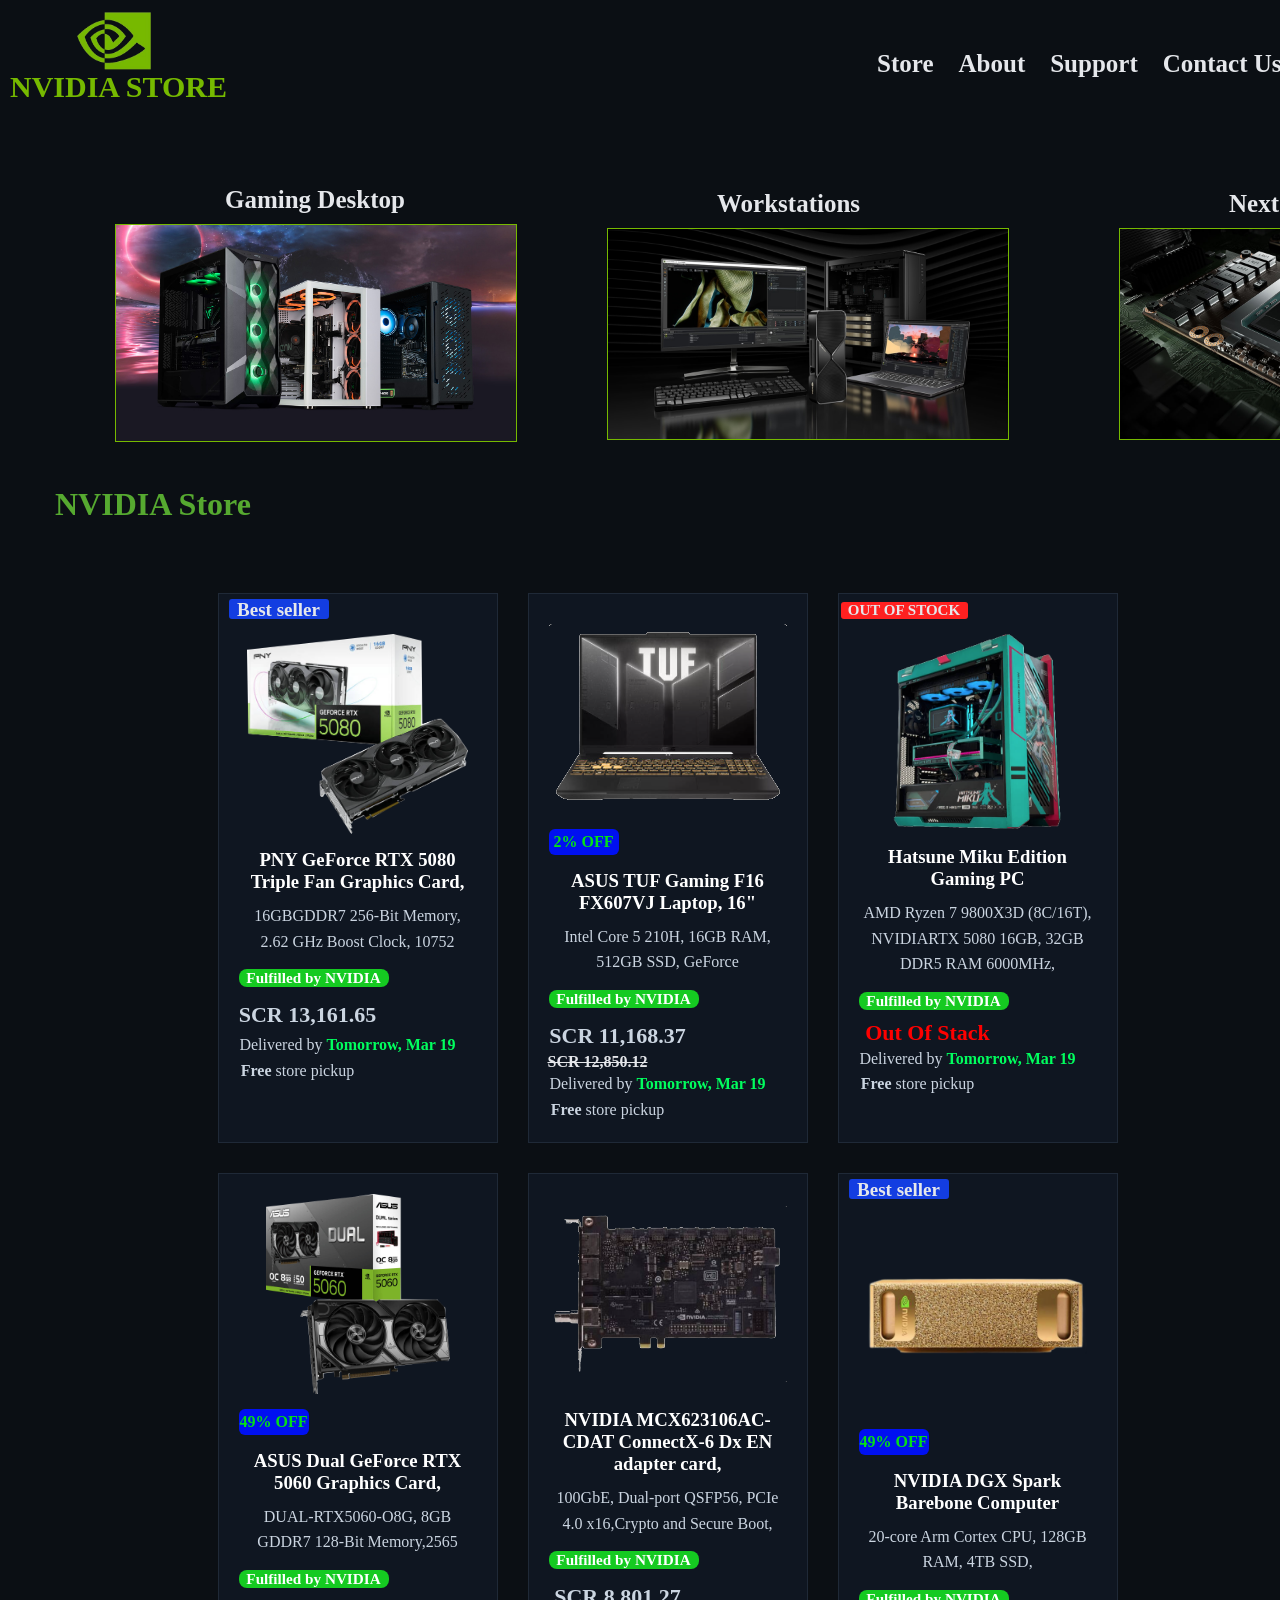
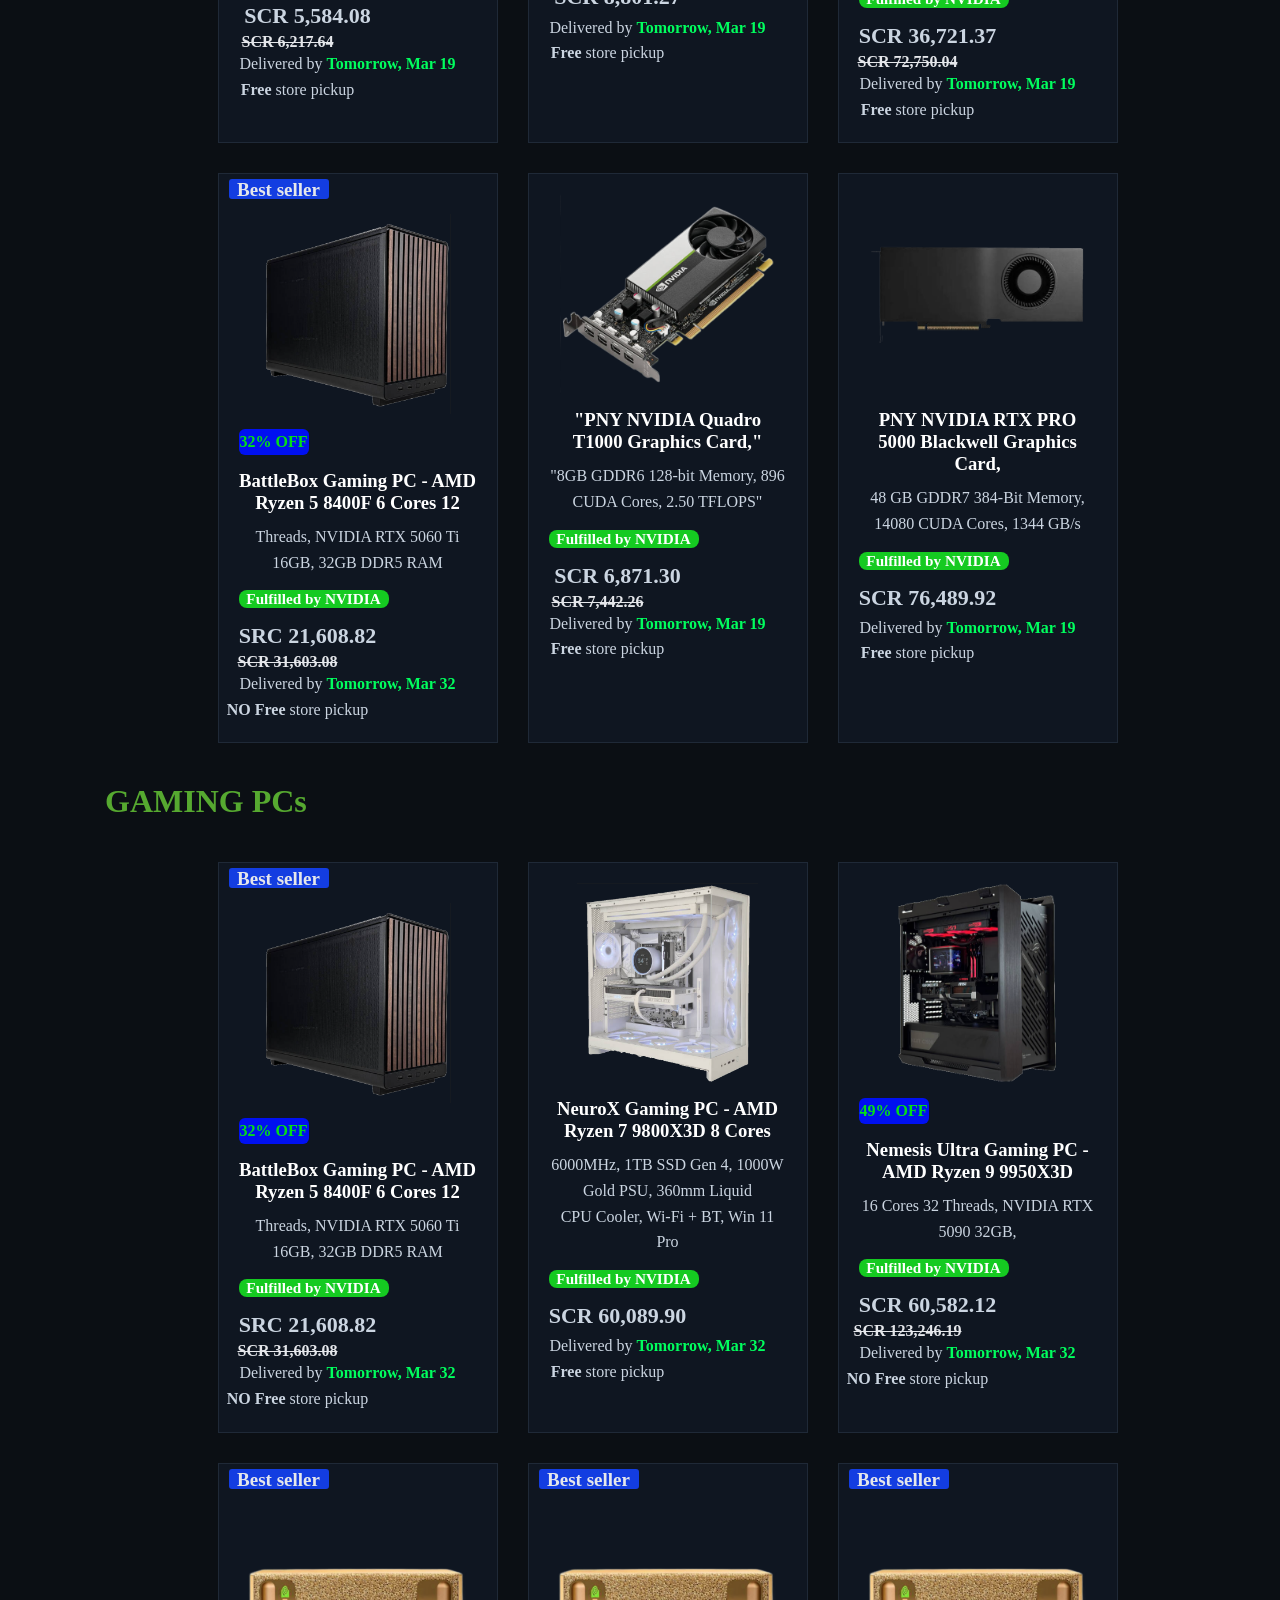
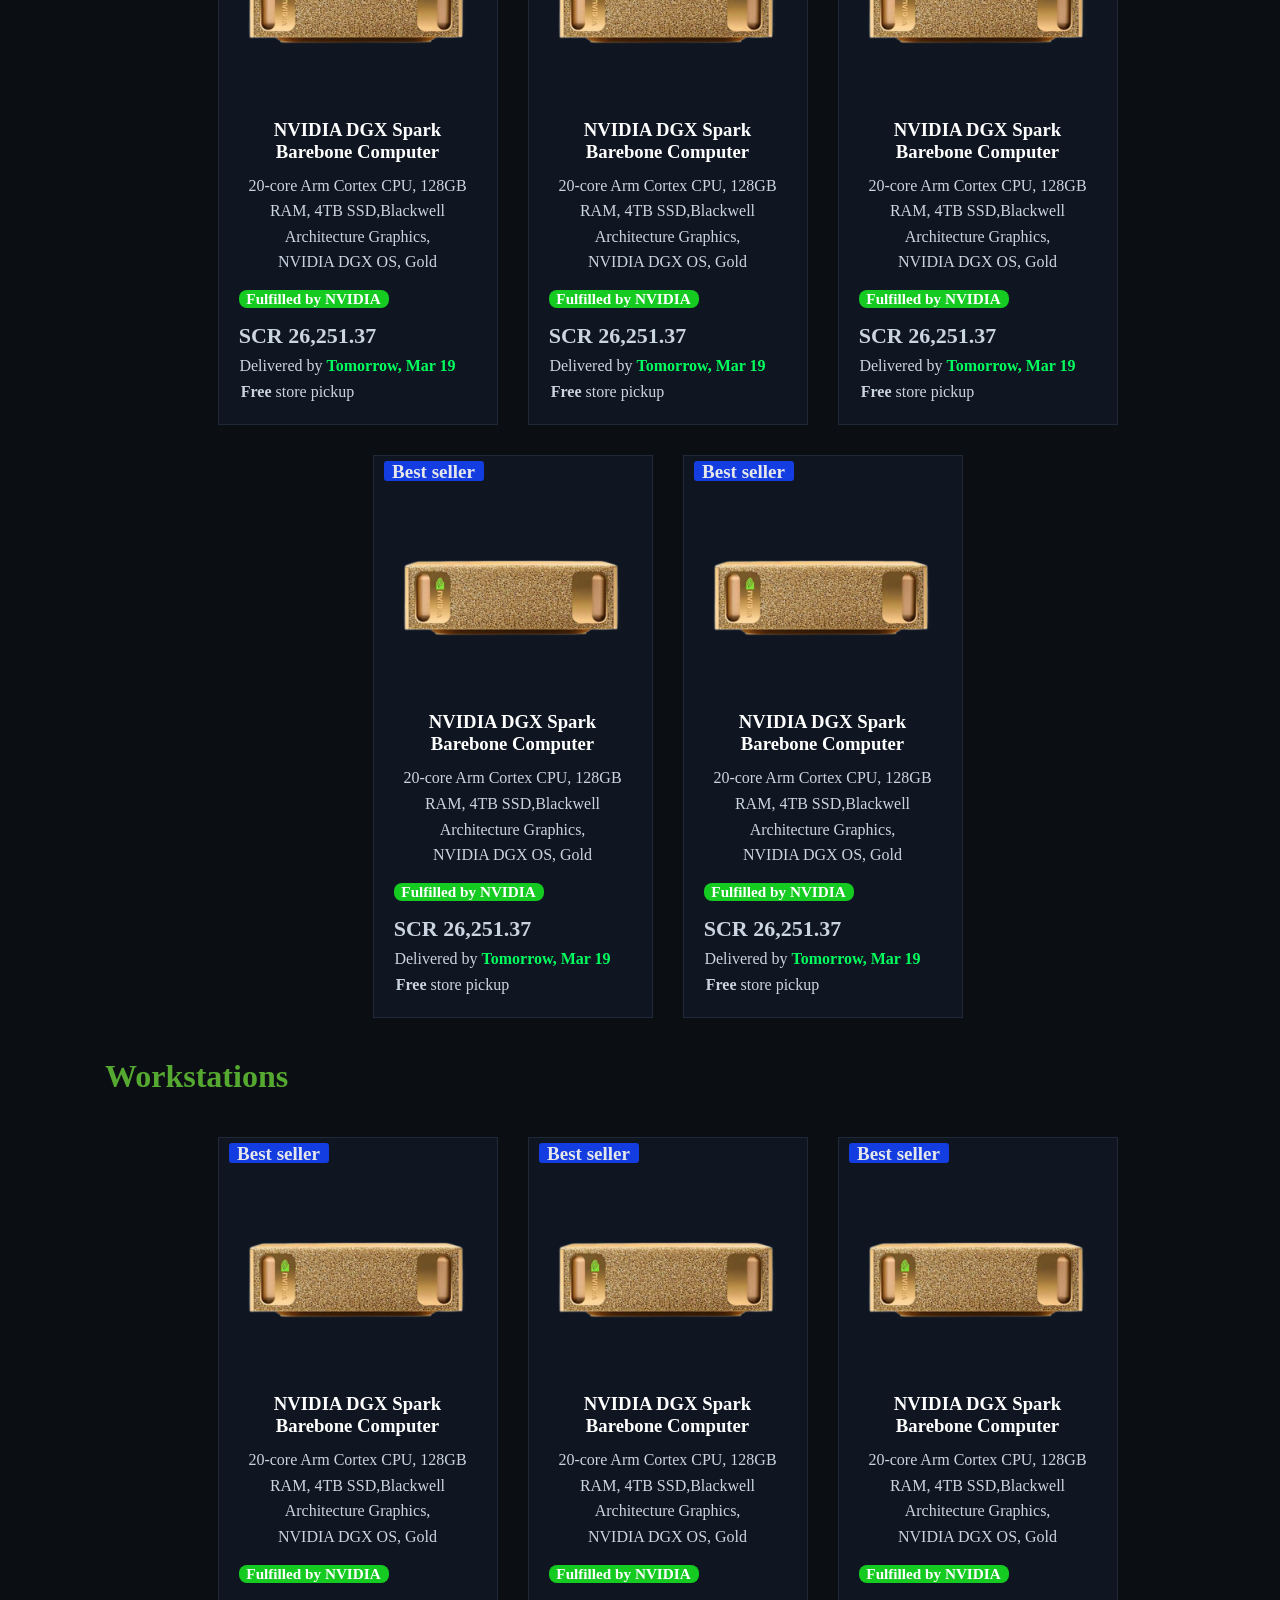
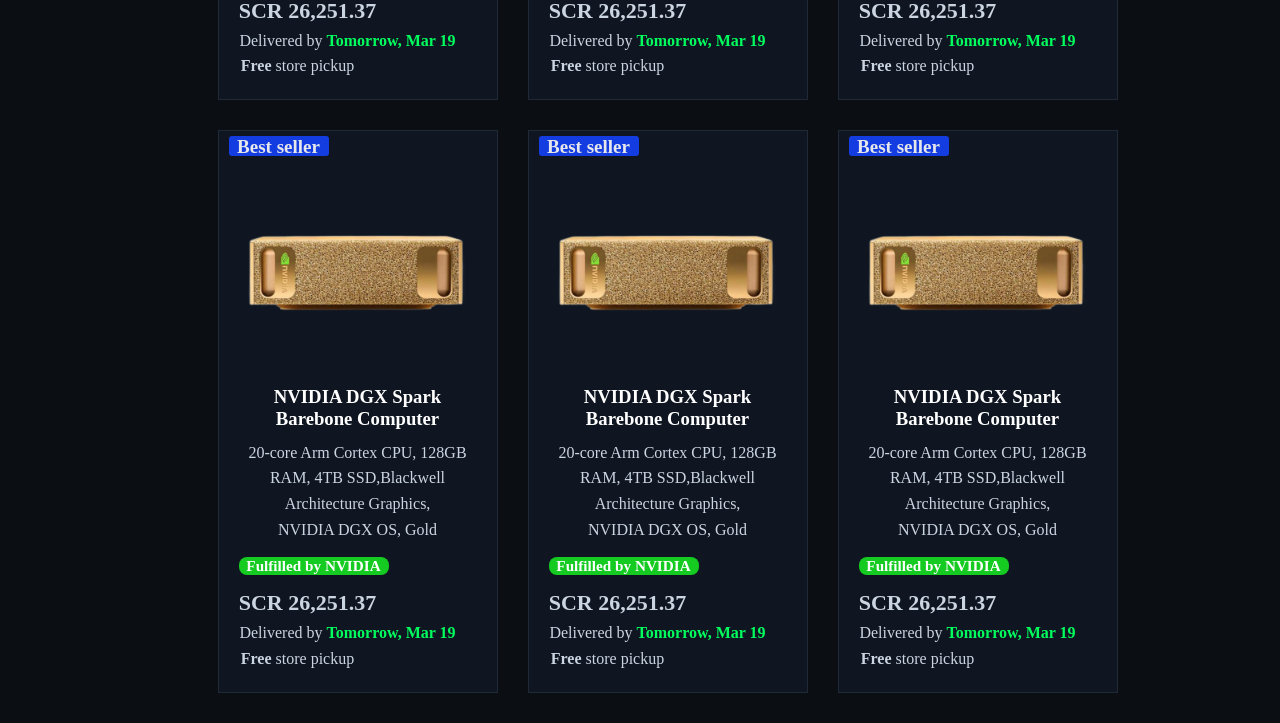
==== commit 51efec90: "updated product card" ====
--- a/store.html
+++ b/store.html
@@ -253,59 +253,35 @@
              </a>
         </div>
 
-        <div class="product">
-               <a href="product detail.html" class="product-link">
-            <img src="link tray.png" alt="NVIDIA DGX Spark BDL Cable" width="300">
-            <h3>NVIDIA DGX Spark BDL Cable,</h3>
-            <p>100GbE, Dual-port QSFP56, PCIe 4.0 x16,Crypto and Secure Boot,</p>
-          
-              
-           <div class="tag-Fulfilled">
-             <h3>Fulfilled by NVIDIA</h3>
-             </div>
-
-              <div class="product-card-price">
-                 <p>SCR 3,150.16</p>
-              </div>
-
-              <div class="delivery-date">
-               <p>Delivered by<p2>Tomorrow, Mar 19</p2></p>
-             
-              </div>
-            
-              <div class="free-store">
-                 <p><p2>Free</p2>store pickup</p>
-              </div>
-             </a>
-        </div>
-        <div class="product">
-         <div class=seller-best>Best seller</div>
-               <a href="product detail.html" class="product-link">
-            <img src="Blackwell.png" alt="NVIDIA RTX PRO 6000 Blackwell Workstation Edition Graphics" width="300">
-            <h3>NVIDIA RTX PRO 6000 Blackwell Workstation</h3>
-            <p>Card, 96GB GDDR7 with ECC 512-Bit Memory, 1792 GB/s Memory</p>
-         
-             
-           <div class="tag-Fulfilled">
-             <h3>Fulfilled by NVIDIA</h3>
-             </div>
-
-              <div class="product-card-price">
-                 <p>SCR 149,632.79</p>
-              </div>
-
-              <div class="delivery-date">
-               <p>Delivered by<p2>Tomorrow, Mar 19</p2></p>
-             
-              </div>
-            
-              <div class="free-store">
-                 <p><p2>Free</p2>store pickup</p>
-              </div>
-             </a>
-        </div>
- 
-          
+          <div class="product">
+         <div class=seller-best>Best seller</div>
+               <a href="product detail.html" class="product-link">
+            <img src="pc-rama.png" alt="NVIDIA DGX Spark Barebone Computer" width="300">
+            <div class="discount-tag"><p>32% OFF</p></div>
+            <h3>BattleBox Gaming PC - AMD Ryzen 5 8400F 6 Cores 12</h3>
+            <p>Threads, NVIDIA RTX 5060 Ti 16GB, 32GB DDR5 RAM</p>
+      
+              
+           <div class="tag-Fulfilled">
+             <h3>Fulfilled by NVIDIA</h3>
+             </div>
+
+              <div class="product-card-price">
+                 <p>SRC 21,608.82</p>
+                 <p6>SCR 31,603.08</p6>
+              </div>
+
+              <div class="delivery-date">
+               <p>Delivered by<p2>Tomorrow, Mar 32</p2></p>
+             
+              </div>
+            
+              <div class="free-store">
+                 <p><p2>NO Free</p2>store pickup</p>
+              </div>
+             </a>
+        </div>
+
 
 
 
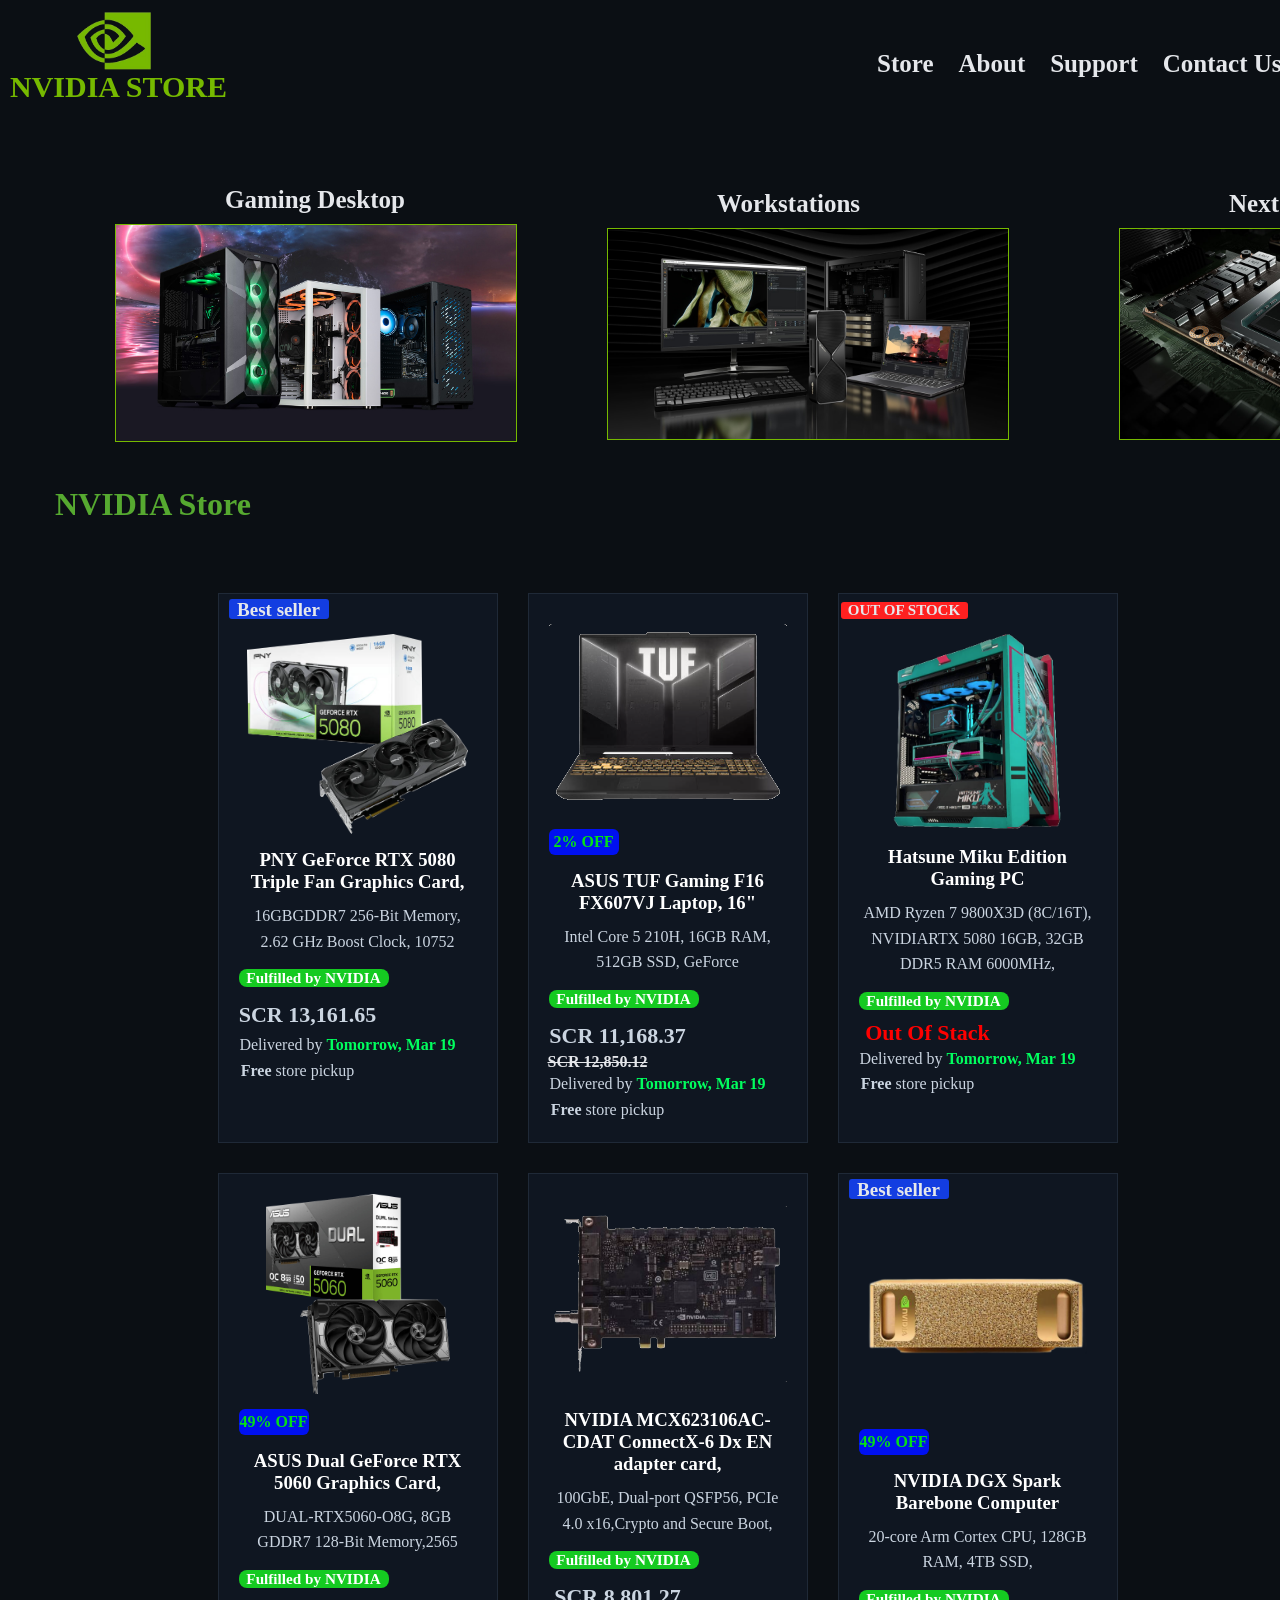
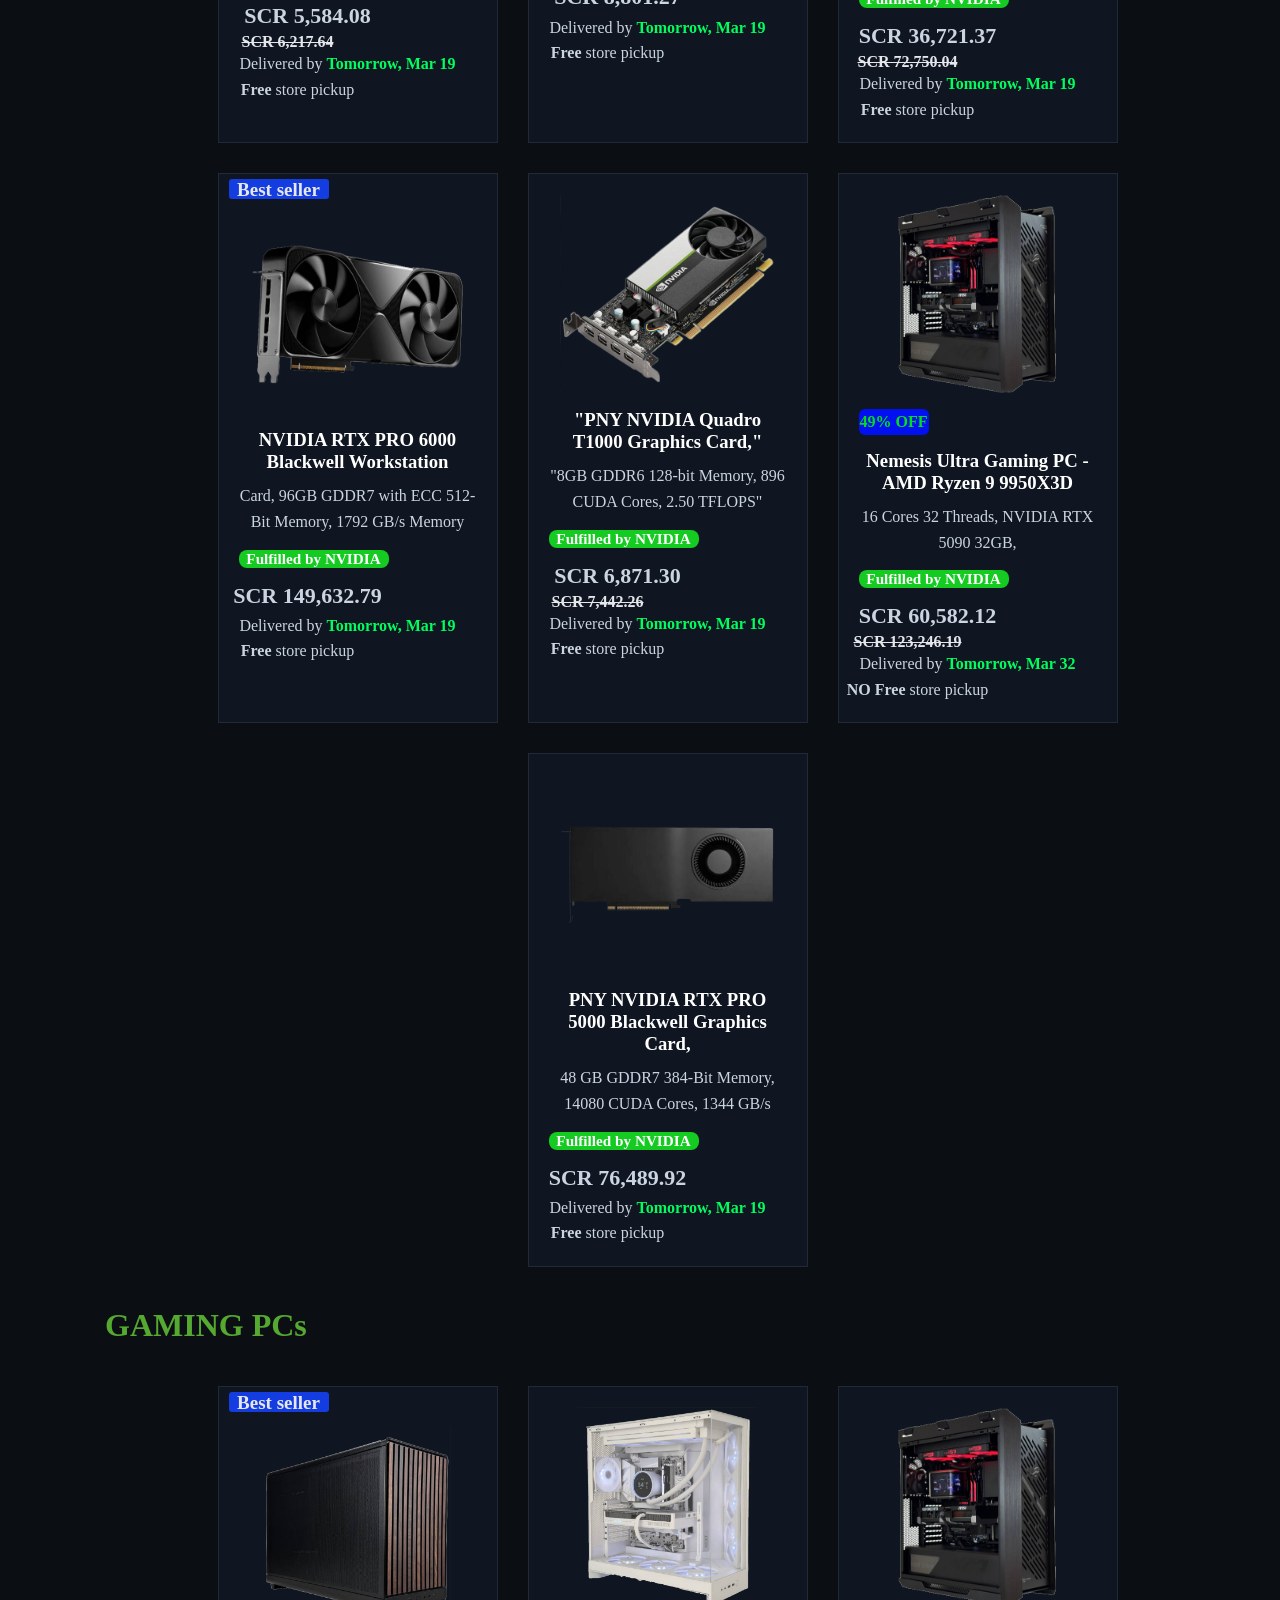
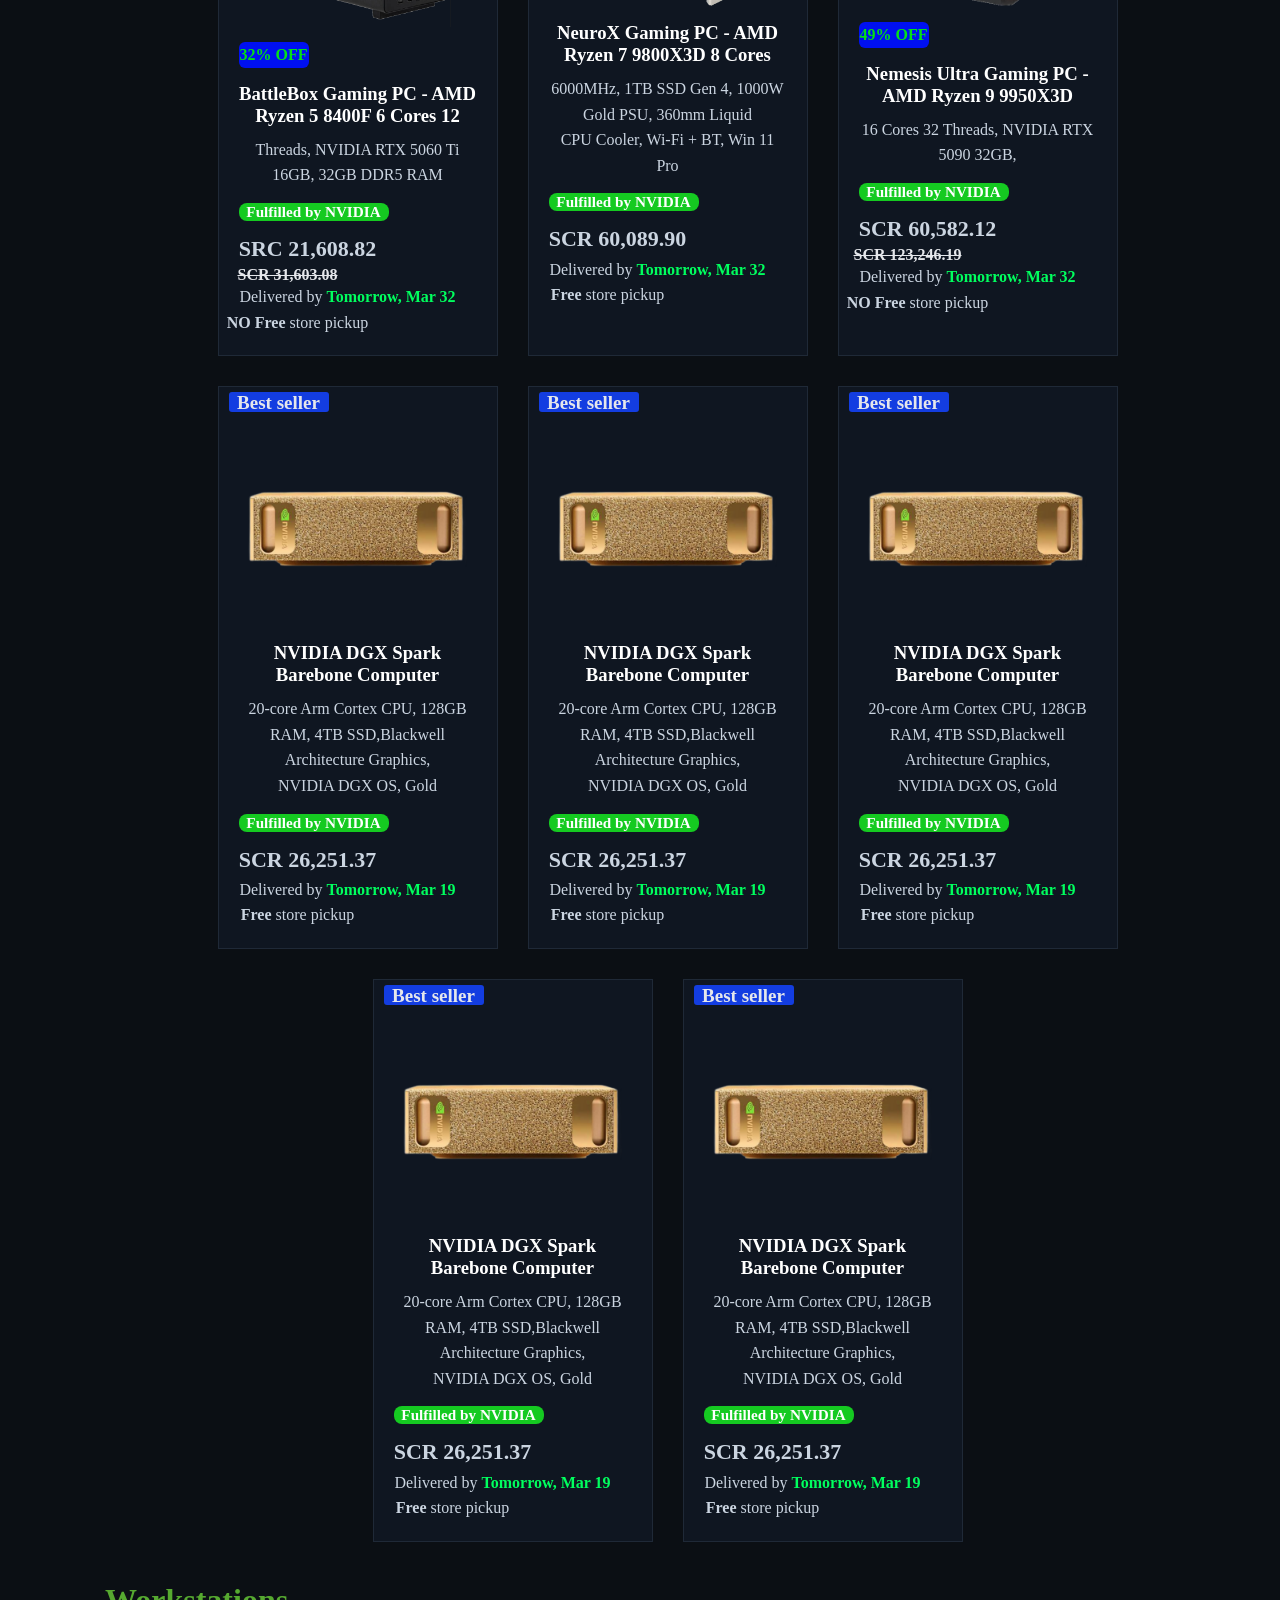
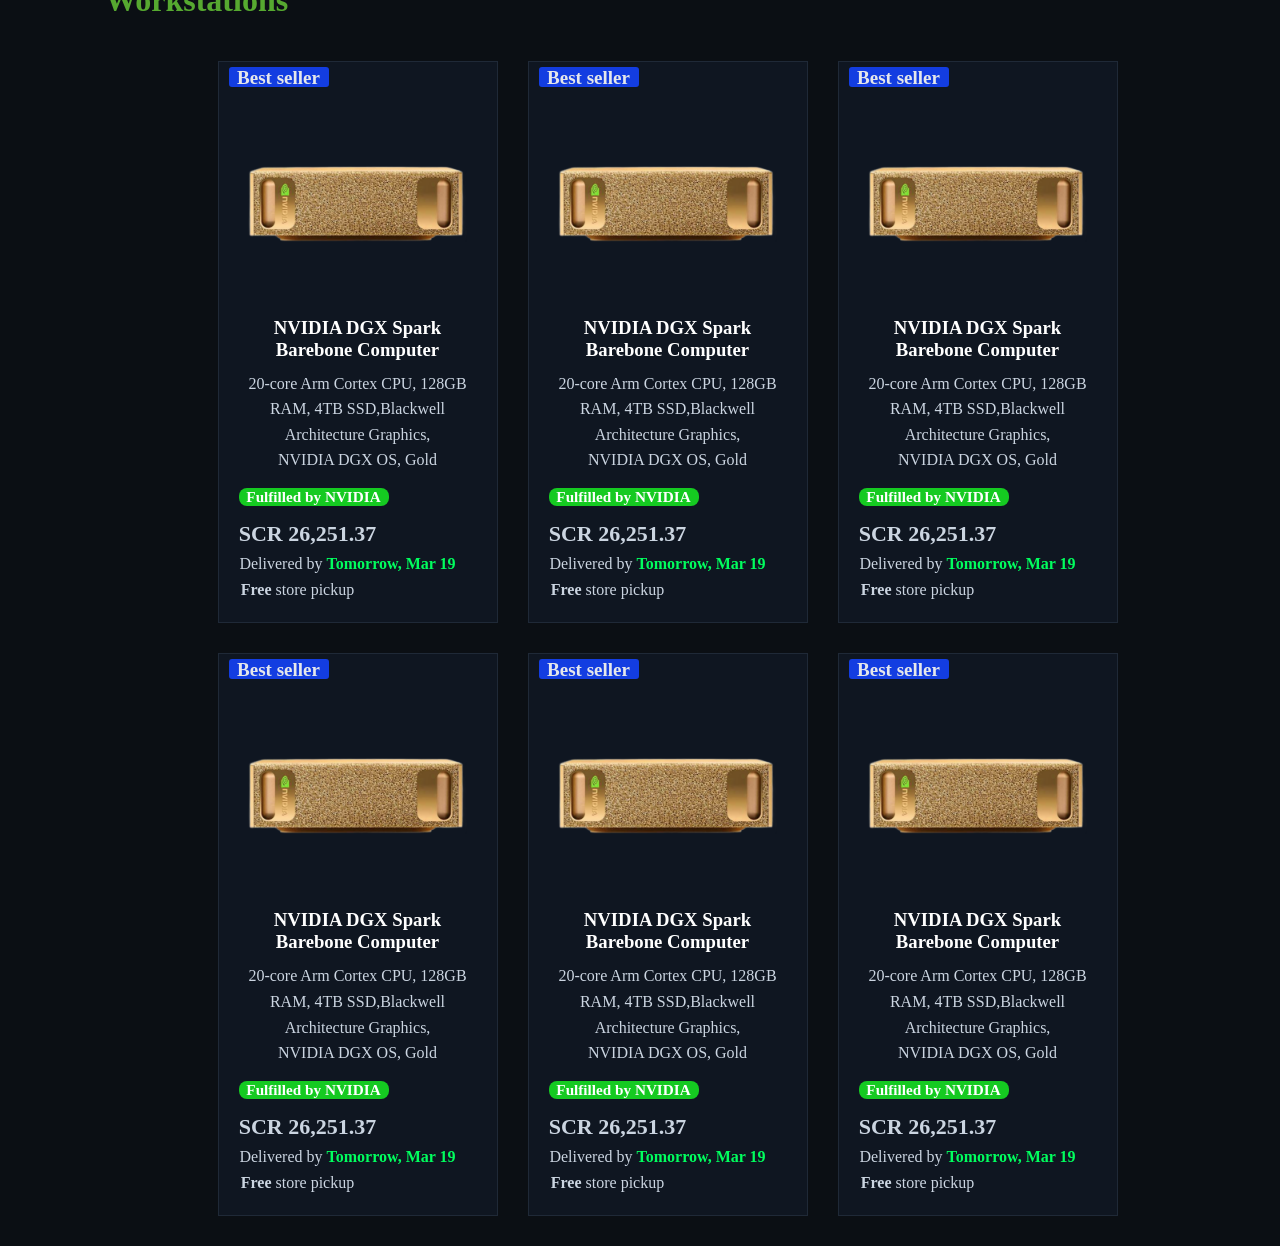
==== commit 35ed0d2a: "update layout" ====
--- a/store.html
+++ b/store.html
@@ -253,35 +253,35 @@
              </a>
         </div>
 
-          <div class="product">
-         <div class=seller-best>Best seller</div>
-               <a href="product detail.html" class="product-link">
-            <img src="pc-rama.png" alt="NVIDIA DGX Spark Barebone Computer" width="300">
-            <div class="discount-tag"><p>32% OFF</p></div>
-            <h3>BattleBox Gaming PC - AMD Ryzen 5 8400F 6 Cores 12</h3>
-            <p>Threads, NVIDIA RTX 5060 Ti 16GB, 32GB DDR5 RAM</p>
-      
-              
-           <div class="tag-Fulfilled">
-             <h3>Fulfilled by NVIDIA</h3>
-             </div>
-
-              <div class="product-card-price">
-                 <p>SRC 21,608.82</p>
-                 <p6>SCR 31,603.08</p6>
-              </div>
-
-              <div class="delivery-date">
-               <p>Delivered by<p2>Tomorrow, Mar 32</p2></p>
-             
-              </div>
-            
-              <div class="free-store">
-                 <p><p2>NO Free</p2>store pickup</p>
-              </div>
-             </a>
-        </div>
-
+       
+        <div class="product">
+         <div class=seller-best>Best seller</div>
+               <a href="product detail.html" class="product-link">
+            <img src="Blackwell.png" alt="NVIDIA RTX PRO 6000 Blackwell Workstation Edition Graphics" width="300">
+            <h3>NVIDIA RTX PRO 6000 Blackwell Workstation</h3>
+            <p>Card, 96GB GDDR7 with ECC 512-Bit Memory, 1792 GB/s Memory</p>
+         
+             
+           <div class="tag-Fulfilled">
+             <h3>Fulfilled by NVIDIA</h3>
+             </div>
+
+              <div class="product-card-price">
+                 <p>SCR 149,632.79</p>
+              </div>
+
+              <div class="delivery-date">
+               <p>Delivered by<p2>Tomorrow, Mar 19</p2></p>
+             
+              </div>
+            
+              <div class="free-store">
+                 <p><p2>Free</p2>store pickup</p>
+              </div>
+             </a>
+        </div>
+ 
+          
 
 
 
@@ -314,6 +314,35 @@
               </div>
             </a>
 
+        </div>
+
+
+          <div class="product">
+
+               <a href="product detail.html" class="product-link">
+            <img src="aus64.png" alt="NVIDIA DGX Spark Barebone Computer" width="300">
+             <div class="discount-tag"><p>49% OFF</p></div>
+            <h3>Nemesis Ultra Gaming PC - AMD Ryzen 9 9950X3D</h3>
+            <p> 16 Cores 32 Threads, NVIDIA RTX 5090 32GB,</p>
+    
+           <div class="tag-Fulfilled">
+             <h3>Fulfilled by NVIDIA</h3>
+             </div>
+
+              <div class="product-card-price">
+                 <p>SCR 60,582.12</p>
+                 <p6>SCR 123,246.19</p6>
+              </div>
+
+              <div class="delivery-date">
+               <p>Delivered by<p2>Tomorrow, Mar 32</p2></p>
+             
+              </div>
+            
+              <div class="free-store">
+                 <p><p2>NO Free</p2>store pickup</p>
+              </div>
+             </a>
         </div>
         <div class="product">
                <a href="product detail.html" class="product-link">
